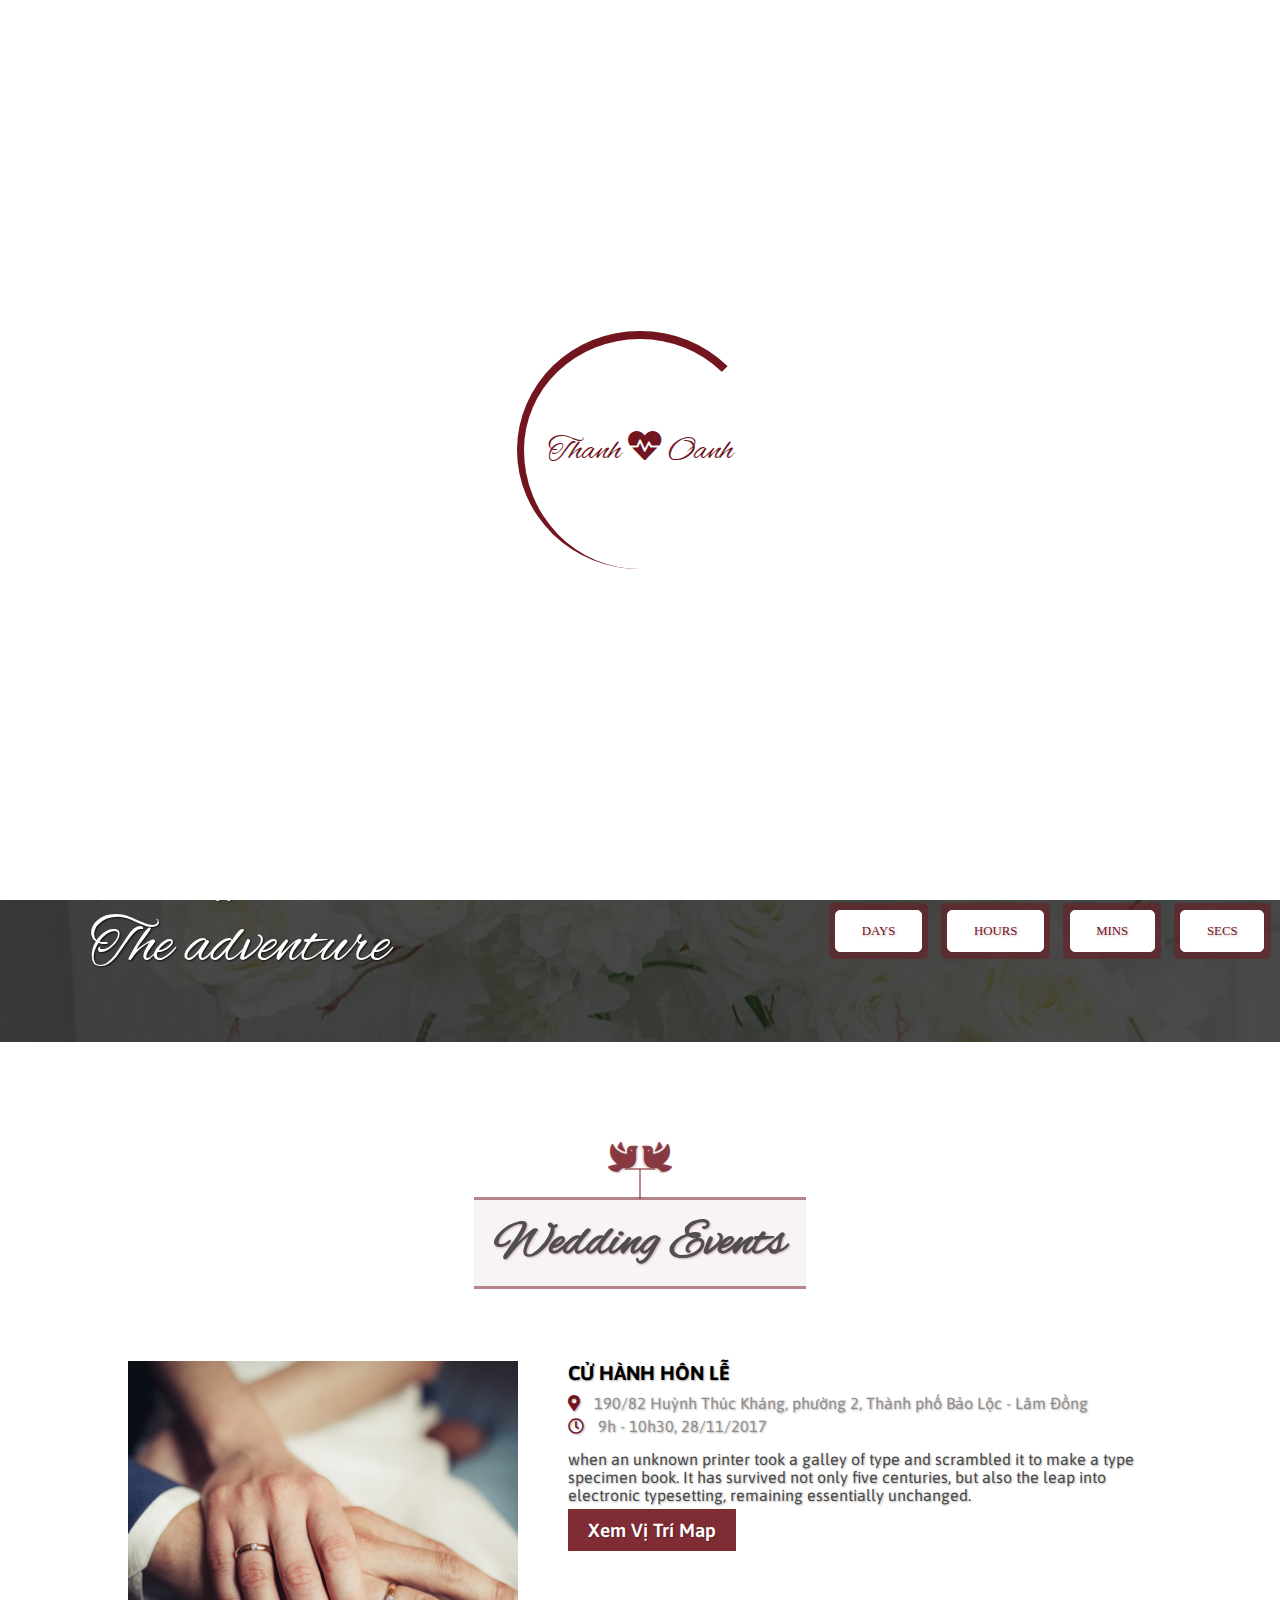
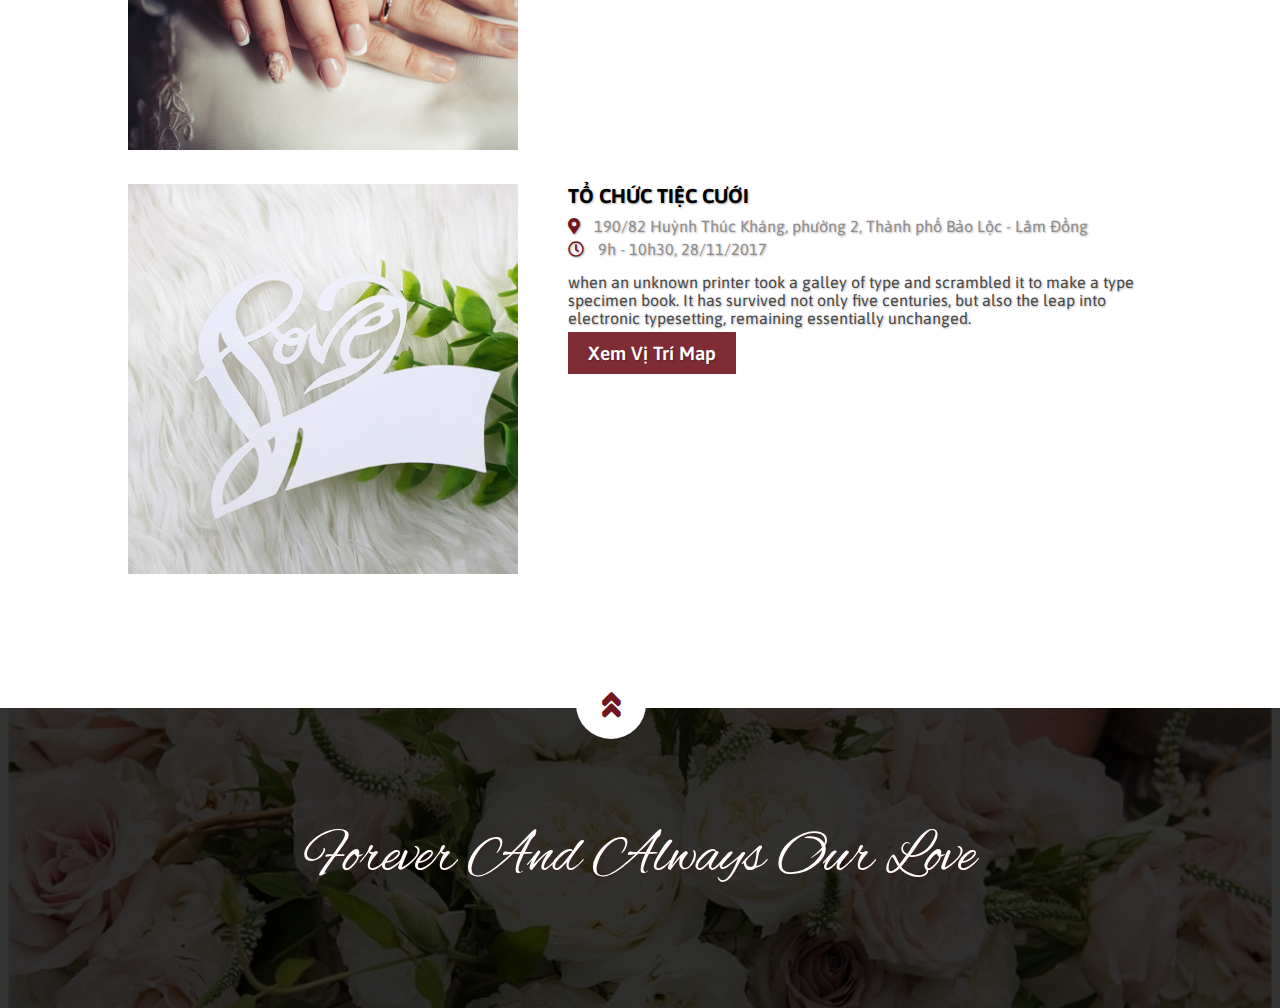
==== index.html @ 9b6fd481 "commit first" ====
<!DOCTYPE html>
<html lang="en">
<head>
    <meta charset="UTF-8">
    <meta name="viewport" content="width=device-width, initial-scale=1.0">
    <title>Thanh-Oanh</title>
    <link rel="stylesheet" href="styles.css">
    
    <link href="https://cdn.jsdelivr.net/npm/bootstrap@5.0.2/dist/css/bootstrap.min.css" rel="stylesheet"         integrity="sha384-EVSTQN3/azprG1Anm3QDgpJLIm9Nao0Yz1ztcQTwFspd3yD65VohhpuuCOmLASjC" crossorigin="anonymous">
    <link rel="preconnect" href="https://fonts.googleapis.com">
    <link rel="preconnect" href="https://fonts.gstatic.com" crossorigin>
    <link href="https://fonts.googleapis.com/css2?family=Alex+Brush&family=Allura&family=Asap&family=Varela+Round&display=swap" rel="stylesheet">
    
    <link rel="stylesheet" href="https://cdnjs.cloudflare.com/ajax/libs/font-awesome/5.15.4/css/all.min.css">
    
    <script src="https://cdn.jsdelivr.net/npm/bootstrap@5.0.2/dist/js/bootstrap.bundle.min.js" integrity="sha384-MrcW6ZMFYlzcLA8Nl+NtUVF0sA7MsXsP1UyJoMp4YLEuNSfAP+JcXn/tWtIaxVXM" crossorigin="anonymous"></script>
    <script src="https://ajax.googleapis.com/ajax/libs/jquery/3.6.3/jquery.min.js"></script>
</head>
<body id="loading-page">
    <div id="modal-load">
      <div class="icon-load rolating">
        
      </div>
      <div style="font-size: 2.6vw;color: rgba(114, 21, 31,1);font-family: 'Alex Brush', cursive;">
        <span>Thanh</span>
        <i class="fas fa-heartbeat"></i>
        <span>Oanh</span>
      </div>
    </div>
    <div>
      <div id="home" class="">
        <div id="image-home">
          <img id="imghome" src="img/image-home.jpg"/>
          <div id="class-image-blur">
          </div>
        </div>
        <div id="container-text-home">
          <div id="text-home">
            <div id="area-text-name">
              <h2>Đạt Thanh & Kim Oanh</h2>
              <h4>
                <span style="animation: fadeinup 1s ease-in-out;animation-delay: 2.05s;animation-fill-mode: forwards;">W</span><span style="animation: fadeinup 1s ease-in-out;animation-delay: 2.1s;animation-fill-mode: forwards;">E</span><span style="animation: fadeinup 1s ease-in-out;animation-delay: 2.15s;animation-fill-mode: forwards;">'</span><span style="animation: fadeinup 1s ease-in-out;animation-delay: 2.2s;animation-fill-mode: forwards;">R</span><span style="animation: fadeinup 1s ease-in-out;animation-delay: 2.25s;animation-fill-mode: forwards;">E</span><span style="animation: fadeinup 1s ease-in-out;animation-delay: 2.3s;animation-fill-mode: forwards;">&nbsp;</span><span style="animation: fadeinup 1s ease-in-out;animation-delay: 2.35s;animation-fill-mode: forwards;">G</span><span style="animation: fadeinup 1s ease-in-out;animation-delay: 2.4s;animation-fill-mode: forwards;">E</span><span style="animation: fadeinup 1s ease-in-out;animation-delay: 2.45s;animation-fill-mode: forwards;">T</span><span style="animation: fadeinup 1s ease-in-out;animation-delay: 2.5s;animation-fill-mode: forwards;">T</span><span style="animation: fadeinup 1s ease-in-out;animation-delay: 2.55s;animation-fill-mode: forwards;">I</span><span style="animation: fadeinup 1s ease-in-out;animation-delay: 2.6s;animation-fill-mode: forwards;">N</span><span style="animation: fadeinup 1s ease-in-out;animation-delay: 2.65s;animation-fill-mode: forwards;">G</span><span style="animation: fadeinup 1s ease-in-out;animation-delay: 2.7s;animation-fill-mode: forwards;">&nbsp;</span><span style="animation: fadeinup 1s ease-in-out;animation-delay: 2.75s;animation-fill-mode: forwards;">M</span><span style="animation: fadeinup 1s ease-in-out;animation-delay: 2.8s;animation-fill-mode: forwards;">A</span><span style="animation: fadeinup 1s ease-in-out;animation-delay: 2.85s;animation-fill-mode: forwards;">R</span><span style="animation: fadeinup 1s ease-in-out;animation-delay: 2.9s;animation-fill-mode: forwards;">R</span><span style="animation: fadeinup 1s ease-in-out;animation-delay: 2.95s;animation-fill-mode: forwards;">I</span><span style="animation: fadeinup 1s ease-in-out;animation-delay: 3s;animation-fill-mode: forwards;">E</span><span style="animation: fadeinup 1s ease-in-out;animation-delay: 3.05s;animation-fill-mode: forwards;">D</span>
              </h4>
            </div>
          </div>
          <div id="text-save-date">
            <div id="cicle-save-the-date">
              
            </div>
            <div id="cicle-save-the-date-1">
              <p class="save-date">
                Save the date
              </p>
              <p class="date">
                November 20th - 21st,  2023
              </p>
            </div>
          </div>
        </div>
        
      </div>
      <div id="container-about-codau-chure">
        <div id="about-chure" class="active">
          <div class="hinh-anh">
            <img src="img/hinh-anh-chu-re.jpg"/>
          </div>
          <div class="thong-tin">
            <div class="chure-codau">
              THE GROOM
            </div>
            <div class="name">
              - Đạt Thanh -
            </div>
            <div class="group-social-btn">
              <button id="fb-chure">
                <i class="fab fa-facebook-f"></i>
              </button>
            </div>
          </div>
        </div>
        <div id="about-codau" class="active">
          <div class="thong-tin">
            <div class="chure-codau">
              THE BRIDE
            </div>
            <div class="name">
              - Kim Oanh -
            </div>
            <div class="group-social-btn">
              <button id="fb-codau">
                <i class="fab fa-facebook-f"></i>
              </button>
            </div>
          </div>
          <div class="hinh-anh">
            <img src="img/hinh-anh-co-dau.jpg"/>
          </div>
        </div>
      </div>
      <div id="carousel-img">
        <div id="carouselExampleFade" class="carousel slide carousel-fade" data-bs-ride="carousel">
          <div class="carousel-inner">
            <div class="carousel-item active">
              <img src="img/slide1.jpg" class="d-block w-100">
            </div>
            <div class="carousel-item">
              <img src="img/slide2.jpg" class="d-block w-100">
            </div>
            <div class="carousel-item">
              <img src="img/slide3.jpg" class="d-block w-100">
            </div>
          </div>
        </div>
        <div id="countdown">
          <div id="content-countdown">
            <div id="waitfor">
              <span>
                We are waiting for.....
              </span>
              <span>
                The adventure
              </span>
            </div>
            <div id="countdown-numberdate">
              <div>
                <div>
                  <div id="number-day">
                    
                  </div>
                  <span>
                    DAYS
                  </span>
                </div>
              </div>
              
              <div>
                <div >
                  <div id="number-hours">

                  </div>
                  <span>
                    HOURS
                  </span>
                </div>
              </div>
              <div>
                <div >
                  <div id="number-mins">

                  </div>
                  <span>
                    MINS
                  </span>
                </div>
              </div>
              <div>
                <div>
                  <div id="number-seconds">
                    
                  </div>
                  <span>
                    SECS
                  </span>
                </div>
              </div>
            </div>
          </div>
        </div>
      </div>
      <div id="thongtin-cuhanh-honle">
        <div class="section-title" >
          <div id="line-icon-dove">
            <div id="icon-dove">
              <i class="fas fa-dove"></i>
              <i class="fas fa-dove" style="transform: scaleX(-1);"></i>
            </div>
          </div>
          <h2>
            Wedding Events
          </h2>
        </div>
        <div id="container-info-wedding">
          <div class="row-info">
            <div class="img-desp">
              <img src="img/Deonhancuoidungcach.jpg"/>
            </div>
            <div class="content-info-wedding">
              <div class="name-info">
                <b>CỬ HÀNH HÔN LỄ</b>
              </div>
              <div class="address-wedding">
                <i class="fas fa-map-marker-alt"></i>
                <span>
                  190/82 Huỳnh Thúc Kháng, phường 2, Thành phố Bảo Lộc - Lâm Đồng
                </span>
              </div>
              <div class="time-wedding">
                <i class="far fa-clock"></i>
                <span>
                  9h - 10h30, 28/11/2017
                </span>
              </div>
              <div class="mota-wedding">
                <span>
                  when an unknown printer took a galley of type and scrambled it to make a type specimen book. It has survived not only five centuries, but also the leap into electronic typesetting, remaining essentially unchanged.
                </span>
              </div>
              <div class="show-map">
                <a target="_blank" rel="noopener noreferrer" href="https://goo.gl/maps/tzUfm75UxUnNztY18"> Xem Vị Trí Map </a>
              </div>
            </div>
          </div>
          <div class="row-info">
            <div class="img-desp">
              <img src="img/3381506e19cc62e2f30420945e0d2913.jpg"/>
            </div>
            <div class="content-info-wedding">
              <div class="name-info">
                <b>TỔ CHỨC TIỆC CƯỚI</b>
              </div>
              <div class="address-wedding">
                <i class="fas fa-map-marker-alt"></i>
                <span>
                  190/82 Huỳnh Thúc Kháng, phường 2, Thành phố Bảo Lộc - Lâm Đồng
                </span>
              </div>
              <div class="time-wedding">
                <i class="far fa-clock"></i>
                <span>
                  9h - 10h30, 28/11/2017
                </span>
              </div>
              <div class="mota-wedding">
                <span>
                  when an unknown printer took a galley of type and scrambled it to make a type specimen book. It has survived not only five centuries, but also the leap into electronic typesetting, remaining essentially unchanged.
                </span>
              </div>
              <div class="show-map">
                <a target="_blank" rel="noopener noreferrer" href="https://goo.gl/maps/tzUfm75UxUnNztY18"> Xem Vị Trí Map </a>
              </div>
            </div>
          </div>
        </div>
      </div>
      <div id="footer">
        <div id="footer-child">
          <div id="img-footer">
            <img src="img/hoahong.jpg"/>
          </div>
          <div id="text-footer">
            <span>
              Forever And Always Our Love
            </span>
          </div>
        </div>
        <div id="icon-arrow">
          <a>
            <i class="fas fa-angle-double-up"></i>
          </a>
        </div>
      </div>
    </div>
    <script src="scripts.js"></script>
  </body>
</html>
---- styles.css ----
body{
    padding:0px;
    margin:0px;
  }
  #loading-page{
    overflow: hidden;
  }
  #modal-load{
    width: 100%;
    height: 100%;
    background-color: white;
    position: fixed;
    z-index: 10;
    top: 0;
    left:0;
    display: flex;
    justify-content: center;
    align-items: center;
    visibility: visible;
  }
  .icon-load{
    width: 18vw;
    height: 18vw;
    border-top: 0.7vw solid rgba(114, 21, 31,1);
    border-bottom: 0vw solid white;
    border-left: 0.6vw solid rgba(114, 21, 31,1);
    border-right: 0.7vw solid white;
    border-radius: 50%;
    position: absolute;
  }
  .rolating{
    -webkit-animation: rolate 1s linear infinite;
    -moz-animation: rolate 1s linear infinite;
    -ms-animation: rolate 1s linear infinite;
    -o-animation: rolate 1s linear infinite;
    animation: rolate 1s linear infinite;
  }
  @-webkit-keyframes {
    from {
      -webkit-transform: rotate(0deg);
      -o-transform: rotate(0deg);
      transform: rotate(0deg);
    }
    to {
      -webkit-transform: rotate(360deg);
      -o-transform: rotate(360deg);
      transform: rotate(360deg);
    }
  }
  @keyframes rolate{
     from {
      -ms-transform: rotate(0deg);
      -moz-transform: rotate(0deg);
      -webkit-transform: rotate(0deg);
      -o-transform: rotate(0deg);
      transform: rotate(0deg);
    }
    to {
      -ms-transform: rotate(360deg);
      -moz-transform: rotate(360deg);
      -webkit-transform: rotate(360deg);
      -o-transform: rotate(360deg);
      transform: rotate(360deg);
    }
  }
  #home{
    width:100%;
    max-height: 500px;
    overflow: hidden;
    position: relative;
  }
  #image-home{
    width: 100%;
    height:100%;
    position: relative;
  }
  #image-home > img{
    width: 100%
  }
  #class-image-blur{
    width: 100%;
    height: 100%;
    z-index: 1;
    background-color: rgba(0, 0, 0, 0.7);
    position: absolute;
    top:0;
    left:0
  }
  #container-text-home{
    height:100%;
    width:100%;
    position: absolute;
    z-index: 2;
    top:0;
    left:0;
  }
  #text-home{
    height:100%;
    width:100%;
    display: flex;
    justify-content: center;
    align-items: center;
  }
  #area-text-name{
    color: white;
    display:flex;
    flex-direction: column;
    align-items:center;
    text-shadow: 1px 1px 2px rgba(0, 0, 0, 0.8);
  }
  #area-text-name > h2{
    font-family: 'Alex Brush', cursive;
    font-weight: 500;
    font-size: 6vw;
    opacity: 0;
    position: relative;
  }
  @keyframes slideUp{
    from{
      top: 90px;
      opacity: 0;
    }
    to{
      top: 0px;
      opacity:1;
    }
  }
  #area-text-name > h4{
    font-weight: 400;
    font-size: 3vw;
    border-top: 1px solid;
    border-bottom: 1px solid;
    padding: 10px 25px;
    margin-top: 10px;
    opacity: 0;
    font-family: 'Asap', sans-serif;
    
  }
  #area-text-name > h4> span{opacity:0}
  @keyframes fadeinup{
    from{
      opacity: 0;
    }
    to{
      opacity:1;
    }
  }
  #text-save-date{
    position: relative;
    left: 0;
    bottom: -100px;
    opacity: 0;
    color:white;
    width:100%;
    display: flex;
    justify-content: center;
    margin-top: -15%;
  }
  @keyframes slupUpCicle{
    from{
      bottom: -100px;
      opacity: 0
    }
    to{
      bottom: 0px;
      opacity: 1
    }
  }

  #cicle-save-the-date{
    border: 0px solid;
    border-radius: 100%;
    animation: zoomCicle ease-in-out .5s infinite alternate-reverse ;
    background-color: rgba(114, 21, 31,.4);
    display: flex;
    justify-content: center;
    align-items: center;
    position: absolute;
    
  }

  @keyframes zoomCicle{
    from{
      width: 50vw;
      height:50vw;
      top: -2vw;
    }
    to{
      width: 48vw;
      height:48vw;
      top: 0vw;
    }
  }
  #cicle-save-the-date-1{
    border: 0px solid;
    width: 46vw;
    height: 46vw;
    border-radius: 100%;
    background-color: rgba(114, 21, 31, .6);
    display: flex;
    flex-direction: column;
    align-items: center;
    text-shadow: 1px 1px 2px rgba(0, 0, 0, 0.8);
    position: absolute;
    
  }
  .save-date{
    font-weight: 500;
    font-size: 4vw;
    font-family: 'Alex Brush', cursive;
    word-spacing: 2px;
    margin:5% 0px 0px 0px;
  }
  .date{
    margin: 0px 0px 2% 0px;
    font-family: 'Asap', sans-serif;
    font-size: 2vw;
  }
  
  
  @media(max-width:1024px){
    #about-chure{
      max-width: 80%;
      display: flex;
      flex-direction: column;
      justify-content: center;
      background-color: rgba(114, 21, 31, .05);
      text-align: center;
      align-items: center;
    }
    #container-about-codau-chure{
      width: 100%;
      margin: 40px 0px;
      display: flex;
      justify-content: center;
      align-items: center;
      flex-direction: column;
    }

    #about-codau{
      max-width: 80%;
      display: flex;
      flex-direction: column;
      justify-content: center;
      background-color: rgba(114, 21, 31, .05);
      text-align: center;
      align-items: center;
      margin-top: 20px
    }
    .hinh-anh{
      width: 100%;
      overflow: hidden;
    }
    .hinh-anh > img{
      width: 100%;
      position: relative;
      left: -50px;
      opacity: 0;
    }
    @keyframes slideUpImgCoDauChuRe{
      from{
        left: -50px;
        opacity: 0
      }
      to{
        left: 0px;
        opacity: 1
      }
    } 
    .thong-tin{
      padding: 50px
    }
    .chure-codau{
      font-weight: 600;
      font-size: 15px;
      font-family: 'Varela Round', sans-serif;
      word-spacing: 2px;
    }
    .name{
      font-weight: 500;
      font-size: 25px;
      font-family: 'Alex Brush', cursive;
    }
    .group-social-btn >button{
      width: 30px;
      height: 30px;
      border-radius: 100%;
      border: 0px;
      background-color:rgba(114, 21, 31, .9);
      color: white;
      font-size: 10px;
    }
    .group-social-btn >button:hover{
      background-color:rgba(114, 21, 31, 1);
    }

    
    #carousel-img{
      max-height: 150px;
      overflow: hidden;
      position:relative;
    }
    .carousel-item{
      transition: transform .6s ease-in-out;
    }
    #countdown{
      height: 100%;
      width: 100%;
      background-color: rgba(0, 0, 0, 0.7);
      position: absolute;
      z-index: 5;
      top: 0;
      left: 0;
    }
    #waitfor{
      width: 100%;
      color: white;
      display: flex;
      flex-direction: column;
      font-family: 'Alex Brush', cursive;
      text-shadow: 1px 1px 2px rgba(0, 0, 0, 0.8);
    }
    #waitfor span:first-child {
      font-size: 3vw
    }
    #waitfor span:nth-child(2){
      font-size: 7vw
    }
    #countdown-numberdate{
      width: 100%;
      color: rgba(114, 21, 31, 1);
      display: flex;
      justify-content: center;
      align-items: center;
      text-shadow: 1px 1px 2px rgba(114, 21, 31, .3);
    }
    #countdown-numberdate > div > div{
      border: 1px solid white;
      font-size: 5vw;
      border-radius: 5px;
      padding: 1vw 2vw;
      display: flex;
      flex-direction: column;
      justify-content: center;
      align-items: center;
      background-color: white;
    }
    #countdown-numberdate > div {
      border: 0px solid red;
      border-radius: 5px;
      background-color: rgba(114, 21, 31, .5);
      margin: .5vw;
      padding: .5vw
    }
    #countdown-numberdate > div >div > span{
      font-size: 1.5vw
    }
    #content-countdown{
      padding: 5vw 7vw;
      height: 100%;
      width: 100%;
      display: flex;
      align-items: center
    }

    #thongtin-cuhanh-honle{
      width: 100%;
      margin: 100px 0px;
      display: flex;
      flex-direction: column;
      align-items:center;
      justify-content:center;
    }
    #icon-dove i{
      font-size: 20px;
      color:rgba(114, 21, 31, .8);
    }
    .section-title{
      position: relative;
      display: flex;
      flex-direction: column;
      justify-content: center;
      align-items: center;
      text-shadow: 1px 1px 2px rgba(114, 21, 31, .3);
    }
    .section-title h2{
      padding: 12px 20px;
      border-top: 3px solid rgba(114, 21, 31, .5);
      border-bottom: 3px solid rgba(114, 21, 31, .5);
      font-family: 'Alex Brush', cursive;
      font-weight: 600;
      font-size: 30px;
      margin-top: 25px;
      background-color: rgba(114, 21, 31, .05);
      color: #504e4e;
    }
    #line-icon-dove:before{
      content: '';
      width: 25px;
      height: 2px;
      background-color: rgba(114, 21, 31, .5);
      position: absolute;
      top: 18px;
      left: 95px;
    }
    #line-icon-dove:after{
      content: '';
      width: 2px;
      height: 30px;
      background-color: rgba(114, 21, 31, .5);
      position: absolute;
      top: 19px;
      left: 107px;
    }

    #container-info-wedding{
      width: 80%
    }
    .row-info{
      margin: 60px 0px;
      width: 100%;
      display: flex;
      flex-direction: column
    }
    .img-desp{
      width: 50%
    }
    .img-desp img{
      width: 100%
    }
    .content-info-wedding{
      margin-top: 30px;
      width: 100%;
      font-family: 'Asap', sans-serif;
      text-shadow: 1px 1px 2px rgba(0, 0, 0, 0.3);
    }
    .name-info{
      font-size: 17px;
      font-weight: 500;
      margin: 0px 0px 10px 0px;

    }
    .address-wedding{
      margin-bottom: 5px;
      color: #8f8d8d;
      font-size: 13px;
    }
    .address-wedding i{
      color: rgba(114, 21, 31, 1);
      margin: 0px 10px 0px 0px;
    }
    .time-wedding{
      color: #8f8d8d;
      font-size: 13px;
    }
    .time-wedding i{
      color: rgba(114, 21, 31, 1);
      margin: 0px 10px 0px 0px;
    }
    .mota-wedding{
      margin: 15px 0px;
      font-size: 13px;
    }
    .show-map a{
      text-decoration: none;
      background-color: rgba(114, 21, 31, .9);
      color: white;
      font-weight: 600;
      font-size: 14px;
      border: 0px solid;
      padding: 10px 20px;
    }
    .show-map a:hover{
      background-color: rgba(114, 21, 31, 1);
      font-weight: 600;
    }
    .mota-wedding{
      color:#484848;
    }
    #footer{
      width: 100%;
      position: relative
    }
    #footer-child{
      width:100%;
      height: 50vw;
      overflow: hidden;
      position: relative;
      display: flex;
      justify-content: center;
      align-items: center;
    }
    #img-footer{
      width: 100%;
      position: absolute
    }
    #img-footer img{
      width: 100%
    }
    #text-footer{
      width: 100%;
      height: 50vw;
      background-color: rgba(0, 0, 0,.8);
      position: absolute;
      display: flex;
      flex-direction: column;
      justify-content: center;
      align-items:center;
      text-shadow: 1px 1px 2px rgba(114, 21, 31, .3);
    }
    #text-footer span{
      color: white;
      font-family: 'Alex Brush', cursive;
      font-size: 7vw;
    }
    #icon-arrow{
      display: flex;
      justify-content: center;
      position: absolute;
      top: -13%;
      left: 45%;
    }
    #icon-arrow a{
      font-size: 6vw;
      color: rgba(114, 21, 31, 1);
      width: 13vw;
      height: 13vw;
      background-color: white;
      border-radius: 100px;
      border: 0px;
      display: flex;
      justify-content: center;
      text-decoration: none;
    }
    #icon-arrow a i{
      display: flex;
      align-items: center;
    }
    #icon-arrow a i:before{
      content:'\f102';
      position: absolute;
      margin-top: 5px;
      animation: giamOpacity ease-in-out .5s infinite alternate-reverse;
    }
    #icon-arrow a i:after{
      content:'\f102';
      animation: tangOpacity ease-in-out .5s infinite alternate-reverse;
    }
    @keyframes giamOpacity{
      from{
        opacity: 0;
      }
      to{
        opacity: 1;
      }
    }
    @keyframes tangOpacity{
      from{
        opacity: 1;
      }
      to{
        opacity: 0;
      }
    }

  }
  @media(min-width:1025px){
    #area-text-name{
      color: white;
      display:flex;
      flex-direction: column;
      align-items:center;
      text-shadow: 1px 1px 2px rgba(0, 0, 0, 0.8);
      margin-top: -13vw;
    }
      #container-about-codau-chure{
      width: 100%;
      margin: 120px 0px;
      display: flex;
      justify-content: center;
      align-items: center;
      flex-direction: column;
    }
    #about-chure{
      width: 850px;
      display: flex;
      justify-content: center;
      background-color: rgba(114, 21, 31, .05);
    }
    #about-codau{
      width: 850px;
      display: flex;
      justify-content: center;
      background-color: rgba(114, 21, 31, .05);
    }
    #about-codau > .thong-tin{
      text-align: right;
    }
    .hinh-anh{
      width: 425px;
      overflow: hidden;
    }
    .hinh-anh > img{
      width: 100%;
      position: relative;
      left: -50px;
      opacity: 0;
    }
    @keyframes slideUpImgCoDauChuRe{
      from{
        left: -50px;
        opacity: 0
      }
      to{
        left: 0px;
        opacity: 1
      }
    } 
    .thong-tin{
      width:425px;
      padding: 50px
    }
    .chure-codau{
      font-weight: 500;
      font-size: 30px;
      font-family: 'Varela Round', sans-serif;
      word-spacing: 2px;
    }
    .name{
      font-weight: 500;
      font-size: 35px;
      font-family: 'Alex Brush', cursive;
    }
    .group-social-btn >button{
      width: 35px;
      height: 35px;
      border-radius: 100%;
      border: 0px;
      background-color:rgba(114, 21, 31, .9);
      color: white;
    }
    .group-social-btn >button:hover{
      background-color:rgba(114, 21, 31, 1);

    }

    #carousel-img{
      max-height: 350px;
      overflow: hidden;
      position:relative;
      transition: opacity .3s ease-in-out;
    }
    .carousel-item{
      transition: transform .6s ease-in-out;
    }
    #countdown{
      height: 100%;
      width: 100%;
      background-color: rgba(0, 0, 0, 0.7);
      position: absolute;
      z-index: 5;
      top: 0;
      left: 0;
    }
    #waitfor{
      width: 100%;
      color: white;
      display: flex;
      flex-direction: column;
      font-family: 'Alex Brush', cursive;
      text-shadow: 1px 1px 2px rgba(0, 0, 0, 0.8);
    }
    #waitfor span:first-child {
      font-size: 2vw
    }
    #waitfor span:nth-child(2){
      font-size: 5vw
    }
    #countdown-numberdate{
      width: 100%;
      color: rgba(114, 21, 31, 1);
      display: flex;
      justify-content: center;
      align-items: center;
      text-shadow: 1px 1px 2px rgba(114, 21, 31, .3);
    }
    #countdown-numberdate > div > div{
      border: 1px solid white;
      font-size: 3vw;
      border-radius: 5px;
      padding: 1vw 2vw;
      display: flex;
      flex-direction: column;
      justify-content: center;
      align-items: center;
      background-color: white;
    }
    #countdown-numberdate > div {
      border: 0px solid red;
      border-radius: 5px;
      background-color: rgba(114, 21, 31, .5);
      margin: .5vw;
      padding: .5vw
    }
    #countdown-numberdate > div >div > span{
      font-size: 1vw
    }
    #content-countdown{
      padding: 5vw 7vw;
      height: 100%;
      width: 100%;
      display: flex;
      align-items: center
    }

    #thongtin-cuhanh-honle{
      width: 100%;
      margin: 100px 0px;
      display: flex;
      flex-direction: column;
      align-items:center;
      justify-content:center;
    }
    #icon-dove i{
      font-size: 30px;
      color:rgba(114, 21, 31, .8);
    }
    .section-title{
      position: relative;
      display: flex;
      flex-direction: column;
      justify-content: center;
      align-items: center;
      text-shadow: 1px 1px 2px rgba(114, 21, 31, .3);
    }
    .section-title h2{
      padding: 12px 20px;
      border-top: 3px solid rgba(114, 21, 31, .5);
      border-bottom: 3px solid rgba(114, 21, 31, .5);
      font-family: 'Alex Brush', cursive;
      font-weight: 600;
      font-size: 50px;
      margin-top: 25px;
      background-color: rgba(114, 21, 31, .05);
      color: #504e4e;
    }
    #line-icon-dove:before{
      content: '';
      width: 30px;
      height: 2px;
      background-color: rgba(114, 21, 31, .5);
      position: absolute;
      top: 26px;
      left: 151px;
    }
    #line-icon-dove:after{
      content: '';
      width: 2px;
      height: 30px;
      background-color: rgba(114, 21, 31, .5);
      position: absolute;
      top: 27px;
      left: 165px;
    }

    #container-info-wedding{
      width: 80%
    }
    .row-info{
      margin: 30px 0px;
      width: 100%;
      display: flex;
    }
    .img-desp{
      width: 40%
    }
    .img-desp img{
      width: 100%
    }
    .content-info-wedding{
      width: 60%;
      padding-left: 50px;
      font-family: 'Asap', sans-serif;
      text-shadow: 1px 1px 2px rgba(0, 0, 0, 0.3);
    }
    .name-info{
      font-size: 20px;
      font-weight: 500;
      margin: 0px 0px 10px 0px;

    }
    .address-wedding{
      margin-bottom: 5px;
      color: #8f8d8d;
    }
    .address-wedding i{
      color: rgba(114, 21, 31, 1);
      margin: 0px 10px 0px 0px;
    }
    .time-wedding{
      color: #8f8d8d;
    }
    .time-wedding i{
      color: rgba(114, 21, 31, 1);
      margin: 0px 10px 0px 0px;
    }
    .mota-wedding{
      margin: 15px 0px;
    }
    .show-map a{
      text-decoration: none;
      background-color: rgba(114, 21, 31, .9);
      color: white;
      font-weight: 600;
      font-size: 19px;
      border: 0px solid;
      padding: 10px 20px;
    }
    .show-map a:hover{
      background-color: rgba(114, 21, 31, 1);
      font-weight: 600;
    }
    .mota-wedding{
      color:#484848;
    }
    #footer{
      width: 100%;
      position: relative
    }
    #footer-child{
      width:100%;
      height: 300px;
      display: flex;
      justify-content: center;
      align-items: center;
      overflow: hidden;
      position: relative;
    }
    #img-footer{
      width: 100%;
      position: absolute
    }
    #img-footer img{
      width: 100%
    }
    #text-footer{
      width: 100%;
      height: 300px;
      background-color: rgba(0, 0, 0,.8);
      position: absolute;
      display: flex;
      flex-direction: column;
      justify-content: center;
      align-items:center;
      text-shadow: 1px 1px 2px rgba(114, 21, 31, .3);
    }
    #text-footer span{
      color: white;
      font-family: 'Alex Brush', cursive;
      font-size: 60px;
    }
    #icon-arrow{
      display: flex;
      justify-content: center;
      position: absolute;
      top: -13%;
      left: 45%;
    }
    #icon-arrow a{
      font-size: 30px;
      color: rgba(114, 21, 31, 1);
      width: 70px;
      height: 70px;
      background-color: white;
      border-radius: 100px;
      border: 0px;
      display: flex;
      justify-content: center;
      text-decoration: none;
    }
    #icon-arrow a i{
      display: flex;
      align-items: center;
    }
    #icon-arrow a i:before{
      content:'\f102';
      position: absolute;
      margin-top: 5px;
      animation: giamOpacity ease-in-out .5s infinite alternate-reverse;
    }
    #icon-arrow a i:after{
      content:'\f102';
      animation: tangOpacity ease-in-out .5s infinite alternate-reverse;
    }
    @keyframes giamOpacity{
      from{
        opacity: 0;
      }
      to{
        opacity: 1;
      }
    }
    @keyframes tangOpacity{
      from{
        opacity: 1;
      }
      to{
        opacity: 0;
      }
    }
  }
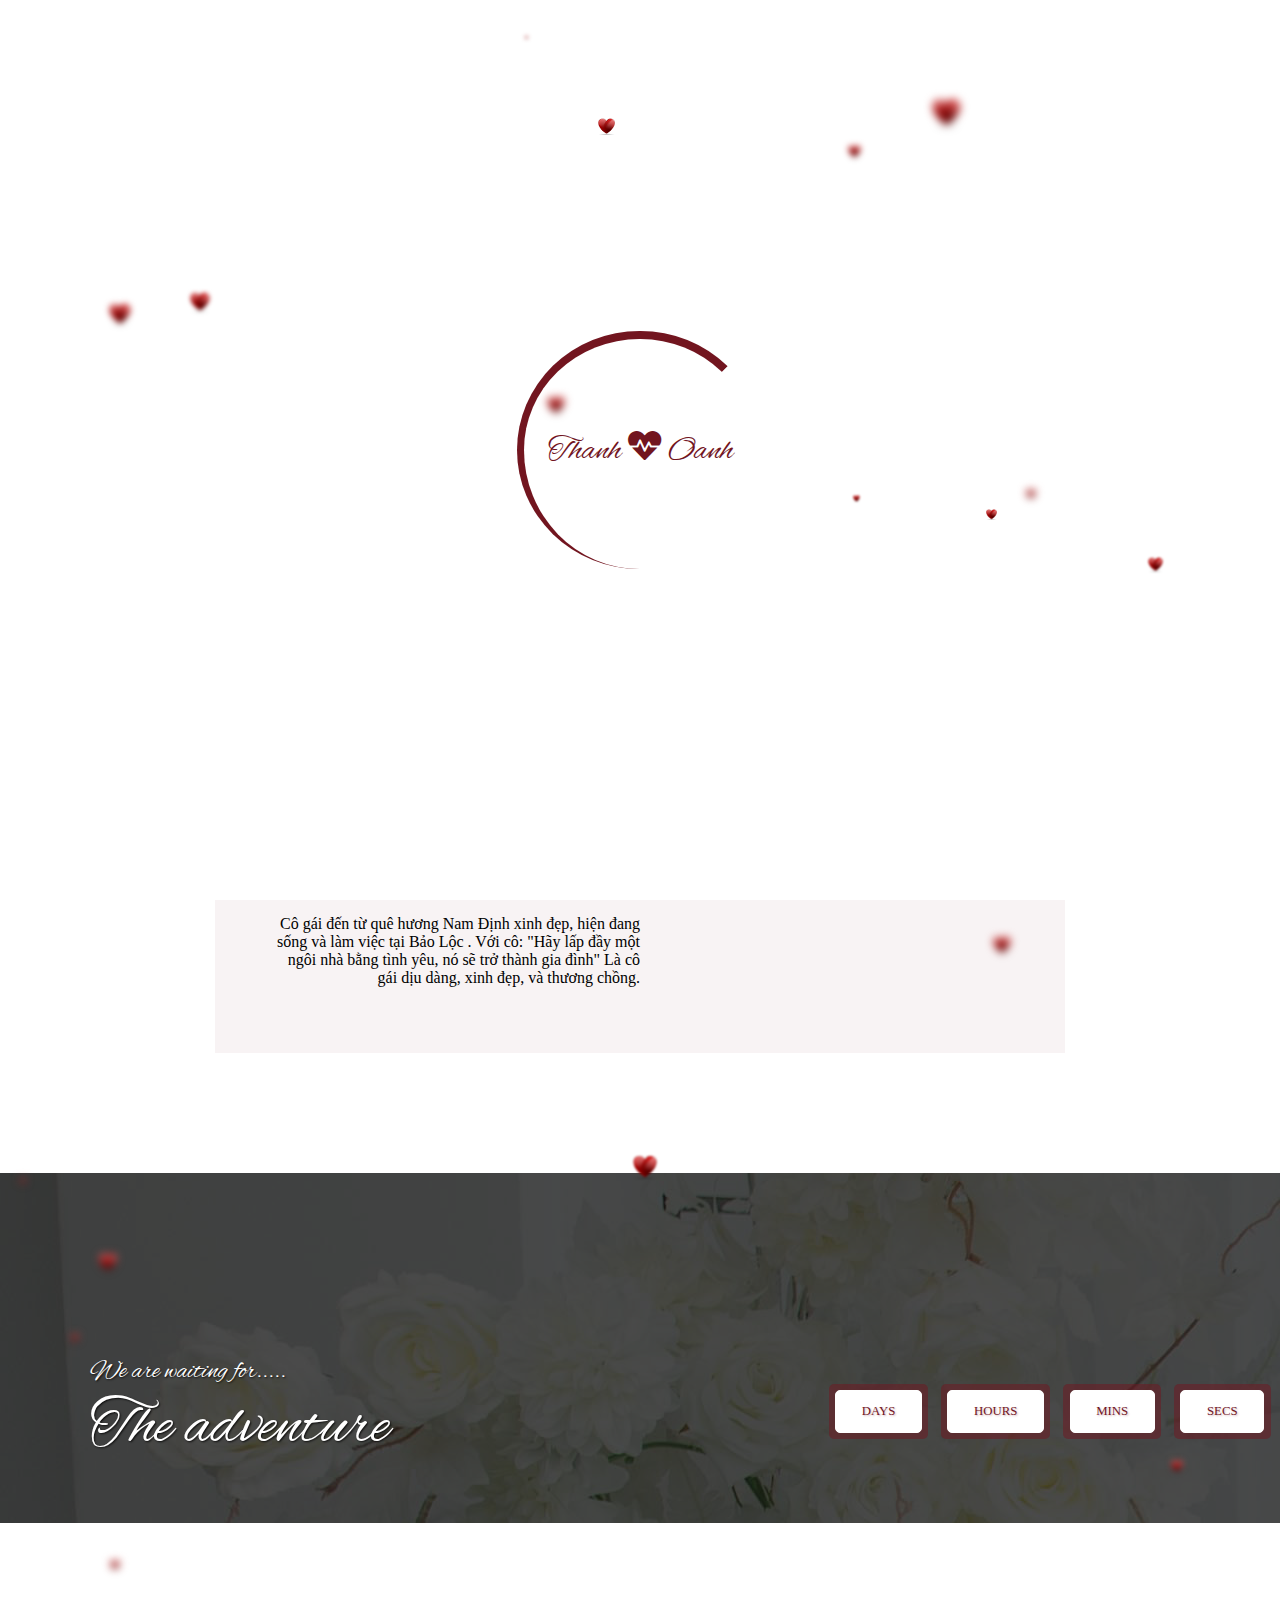
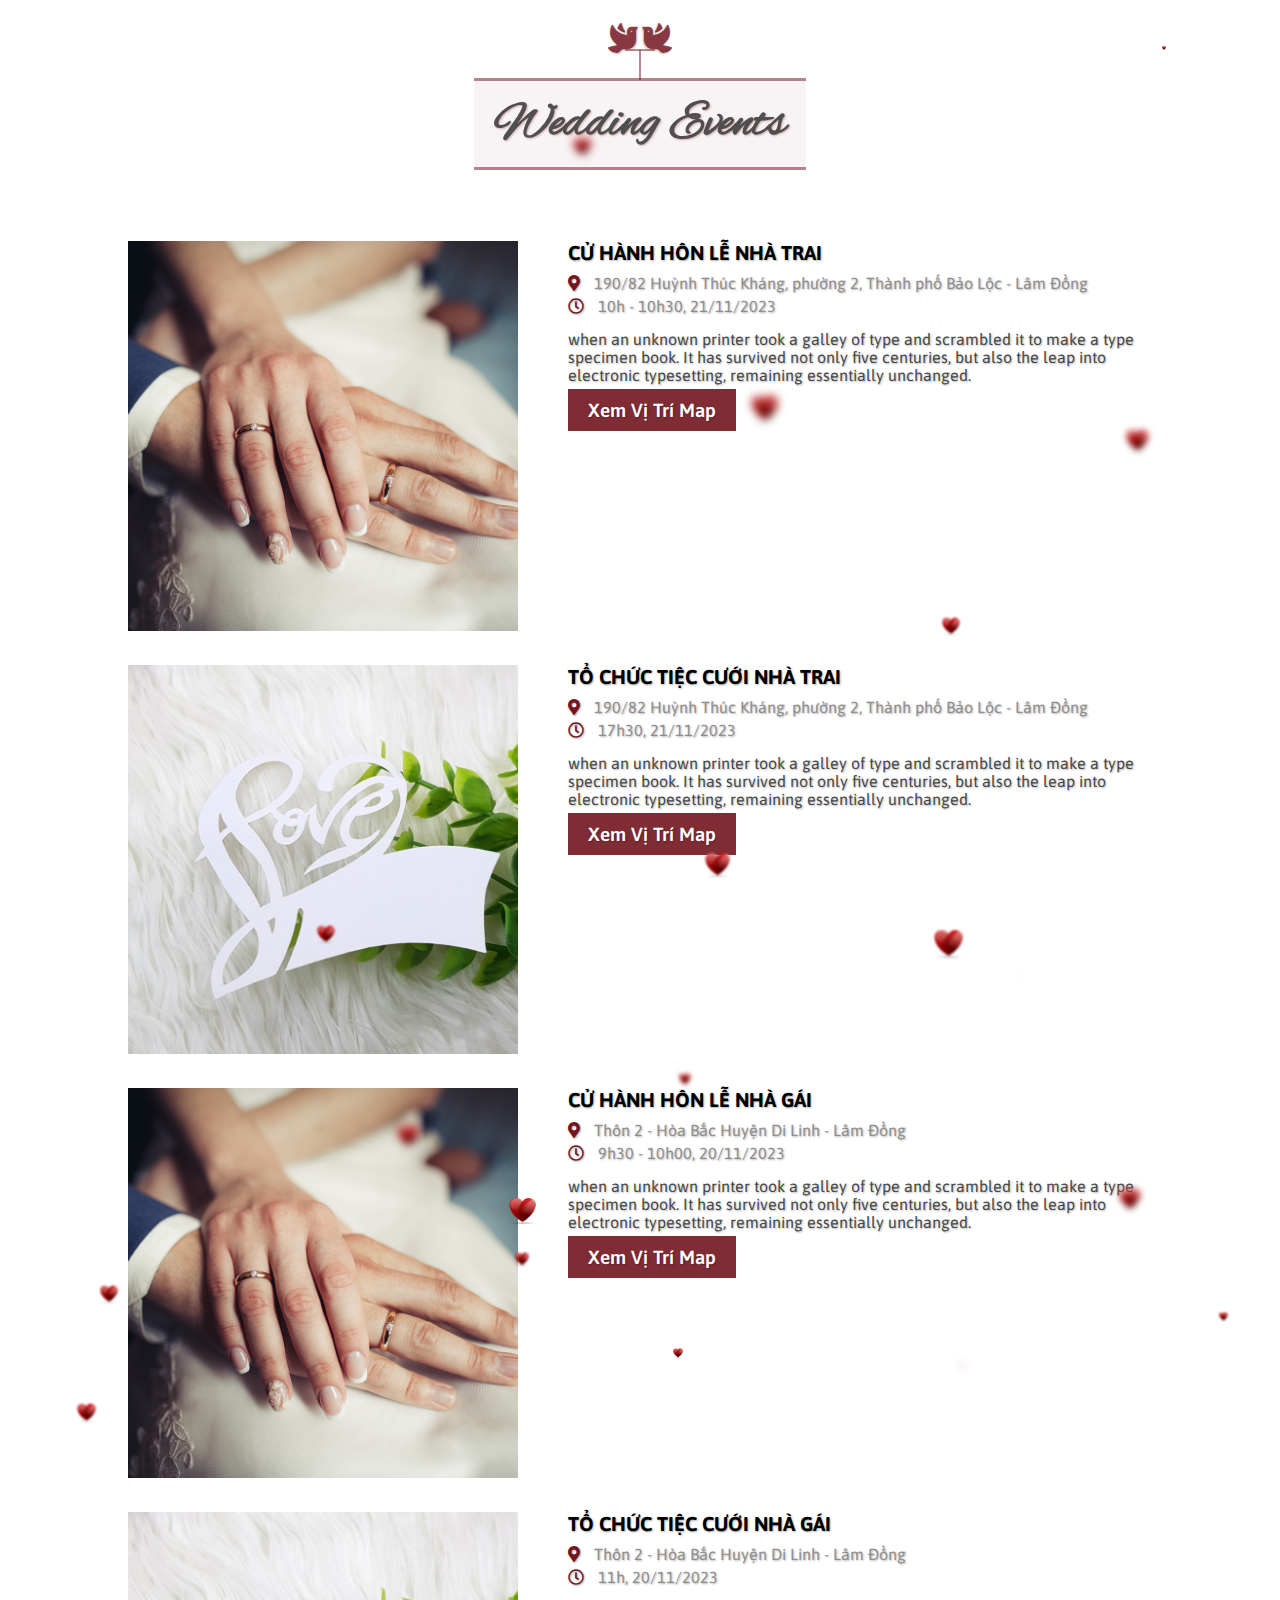
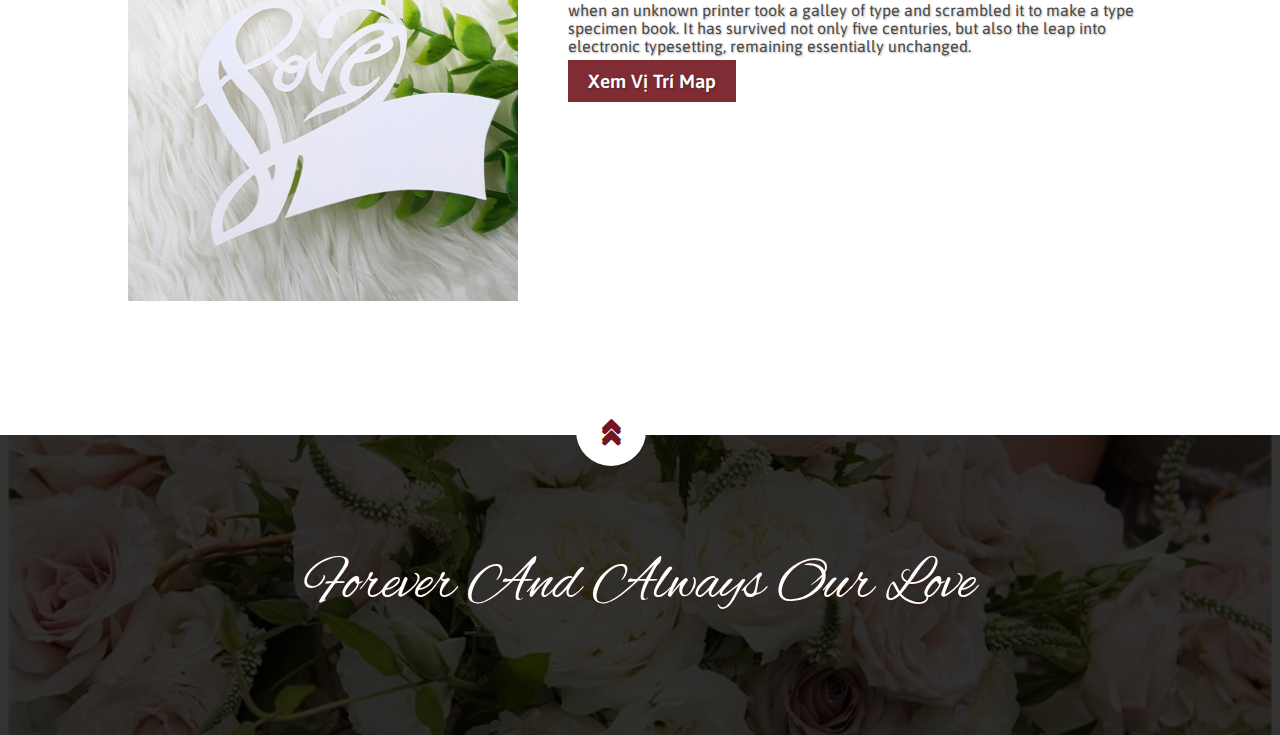
==== commit 7176dc71: "tim bay bay" ====
--- a/index.html
+++ b/index.html
@@ -1,5 +1,5 @@
 <!DOCTYPE html>
-<html lang="en">
+<html lang="en" >
 <head>
     <meta charset="UTF-8">
     <meta name="viewport" content="width=device-width, initial-scale=1.0">
@@ -16,7 +16,35 @@
     <script src="https://cdn.jsdelivr.net/npm/bootstrap@5.0.2/dist/js/bootstrap.bundle.min.js" integrity="sha384-MrcW6ZMFYlzcLA8Nl+NtUVF0sA7MsXsP1UyJoMp4YLEuNSfAP+JcXn/tWtIaxVXM" crossorigin="anonymous"></script>
     <script src="https://ajax.googleapis.com/ajax/libs/jquery/3.6.3/jquery.min.js"></script>
 </head>
-<body id="loading-page">
+<body id="loading-page" class="overflow-hide">
+    <div id="containerHeart" >
+    </div>
+    <div id="modal-thu-ngo" style="display: flex; justify-content: center;align-items: center;width: 100%;height: 100%;position: absolute;  ">
+      <div class="container-thungo">
+        <div class="section-title" style="margin-bottom: 30px;" >
+          <div id="line-icon-dove" class="thu-ngo">
+            <div id="icon-dove" >
+              <i class="fas fa-dove"></i>
+              <i class="fas fa-dove" style="transform: scaleX(-1);"></i>
+            </div>
+          </div>
+          <h2>
+            Thư Ngỏ
+          </h2>
+        </div>
+        <div>
+          <p>Thật vui vì được gặp và đón tiếp quý khách trong một dịp đặc biệt như đám cưới của chúng tôi. Chúng tôi muốn gửi đến quý khách những lời cảm ơn sâu sắc nhất và để quý khách biết chúng tôi rất hạnh phúc khi thấy quý khách ở đó. Cảm ơn quý khách rất nhiều vì sự hiện diện cùng những lời chúc tốt đẹp mà quý khách đã dành cho chúng tôi!</p>
+        </div>
+        <div style="font-size: 30px;font-family: 'Alex Brush'; margin-bottom: 20px;">Nhấn vào đây để xem tiếp nhé!!!</div>
+        <button id="start-btn">
+          <p style="height: 100px;width: 100px;margin: 0px;display: flex;justify-content: center;align-items: center; border-radius: 100px;">Bắt Đầu</p>
+        </button>
+      </div>
+      <div class="backgroud-thungo">
+        
+      </div>
+    </div>
+    
     <div id="modal-load">
       <div class="icon-load rolating">
         
@@ -60,6 +88,17 @@
         
       </div>
       <div id="container-about-codau-chure">
+        <div class="section-title" style="margin-bottom: 30px;" >
+          <div id="line-icon-dove" class="about-us">
+            <div id="icon-dove" >
+              <i class="fas fa-dove"></i>
+              <i class="fas fa-dove" style="transform: scaleX(-1);"></i>
+            </div>
+          </div>
+          <h2>
+            About Us
+          </h2>
+        </div>
         <div id="about-chure" class="active">
           <div class="hinh-anh">
             <img src="img/hinh-anh-chu-re.jpg"/>
@@ -76,6 +115,9 @@
                 <i class="fab fa-facebook-f"></i>
               </button>
             </div>
+            <div class="noidunggioithieu" style="margin-top: 10px;">
+              <p>Chàng trai sinh ra và lớn lên tại mảnh đất Bảo Lộc thân yêu. Sau khi tốt nghiệp chuyên ngành công nghệ thông tin, hiện tại anh đang làm việc tại Bảo Lộc. Là một người hiền lành, luôn coi trọng tình cảm và yêu thương gia đình. Với anh: “Gia đình là điểm tựa vững chắc nhất và là bến đỗ bình yên không đâu sánh bằng đối với mỗi con người. Đó luôn là nơi tràn ngập tình yêu thương để ta trở về.”</p>
+            </div>
           </div>
         </div>
         <div id="about-codau" class="active">
@@ -90,6 +132,9 @@
               <button id="fb-codau">
                 <i class="fab fa-facebook-f"></i>
               </button>
+            </div>
+            <div class="noidunggioithieu" style="margin-top: 10px;">
+              <p>Cô gái đến từ quê hương Nam Định xinh đẹp, hiện đang sống và làm việc tại Bảo Lộc . Với cô: "Hãy lấp đầy một ngôi nhà bằng tình yêu, nó sẽ trở thành gia đình" Là cô gái dịu dàng, xinh đẹp, và thương chồng.</p>
             </div>
           </div>
           <div class="hinh-anh">
@@ -156,7 +201,7 @@
               <div>
                 <div>
                   <div id="number-seconds">
-                    
+
                   </div>
                   <span>
                     SECS
@@ -186,7 +231,7 @@
             </div>
             <div class="content-info-wedding">
               <div class="name-info">
-                <b>CỬ HÀNH HÔN LỄ</b>
+                <b>CỬ HÀNH HÔN LỄ NHÀ TRAI</b>
               </div>
               <div class="address-wedding">
                 <i class="fas fa-map-marker-alt"></i>
@@ -197,7 +242,7 @@
               <div class="time-wedding">
                 <i class="far fa-clock"></i>
                 <span>
-                  9h - 10h30, 28/11/2017
+                  10h - 10h30, 21/11/2023
                 </span>
               </div>
               <div class="mota-wedding">
@@ -216,7 +261,7 @@
             </div>
             <div class="content-info-wedding">
               <div class="name-info">
-                <b>TỔ CHỨC TIỆC CƯỚI</b>
+                <b>TỔ CHỨC TIỆC CƯỚI NHÀ TRAI</b>
               </div>
               <div class="address-wedding">
                 <i class="fas fa-map-marker-alt"></i>
@@ -227,7 +272,7 @@
               <div class="time-wedding">
                 <i class="far fa-clock"></i>
                 <span>
-                  9h - 10h30, 28/11/2017
+                  17h30, 21/11/2023
                 </span>
               </div>
               <div class="mota-wedding">
@@ -237,6 +282,66 @@
               </div>
               <div class="show-map">
                 <a target="_blank" rel="noopener noreferrer" href="https://goo.gl/maps/tzUfm75UxUnNztY18"> Xem Vị Trí Map </a>
+              </div>
+            </div>
+          </div>
+          <div class="row-info">
+            <div class="img-desp">
+              <img src="img/Deonhancuoidungcach.jpg"/>
+            </div>
+            <div class="content-info-wedding">
+              <div class="name-info">
+                <b>CỬ HÀNH HÔN LỄ NHÀ GÁI</b>
+              </div>
+              <div class="address-wedding">
+                <i class="fas fa-map-marker-alt"></i>
+                <span>
+                  Thôn 2 - Hòa Bắc Huyện Di Linh - Lâm Đồng
+                </span>
+              </div>
+              <div class="time-wedding">
+                <i class="far fa-clock"></i>
+                <span>
+                  9h30 - 10h00, 20/11/2023
+                </span>
+              </div>
+              <div class="mota-wedding">
+                <span>
+                  when an unknown printer took a galley of type and scrambled it to make a type specimen book. It has survived not only five centuries, but also the leap into electronic typesetting, remaining essentially unchanged.
+                </span>
+              </div>
+              <div class="show-map">
+                <a target="_blank" rel="noopener noreferrer" href="https://maps.app.goo.gl/3DELiiK6vChmKub57"> Xem Vị Trí Map </a>
+              </div>
+            </div>
+          </div>
+          <div class="row-info">
+            <div class="img-desp">
+              <img src="img/3381506e19cc62e2f30420945e0d2913.jpg"/>
+            </div>
+            <div class="content-info-wedding">
+              <div class="name-info">
+                <b>TỔ CHỨC TIỆC CƯỚI NHÀ GÁI</b>
+              </div>
+              <div class="address-wedding">
+                <i class="fas fa-map-marker-alt"></i>
+                <span>
+                  Thôn 2 - Hòa Bắc Huyện Di Linh - Lâm Đồng
+                </span>
+              </div>
+              <div class="time-wedding">
+                <i class="far fa-clock"></i>
+                <span>
+                  11h, 20/11/2023
+                </span>
+              </div>
+              <div class="mota-wedding">
+                <span>
+                  when an unknown printer took a galley of type and scrambled it to make a type specimen book. It has survived not only five centuries, but also the leap into electronic typesetting, remaining essentially unchanged.
+                </span>
+              </div>
+              <div class="show-map">
+                <a target="_blank" rel="noopener noreferrer" href="https://maps.app.goo.gl/3DELiiK6vChmKub57"> Xem Vị Trí Map </a>
               </div>
             </div>
           </div>
@@ -260,6 +365,11 @@
         </div>
       </div>
     </div>
+    <div id="playmusic">
+      <audio controls   autoplay="true" hidden  id="music">
+        <source src="./audio/emdongy-yesido.mp3" type="audio/mpeg">
+      </audio>
+    </div>
     <script src="scripts.js"></script>
   </body>
 </html>--- a/styles.css
+++ b/styles.css
@@ -1,6 +1,45 @@
 body{
     padding:0px;
     margin:0px;
+  }
+  
+  .heart{
+    position: absolute;
+    top: 0;
+    left: 0;
+    width: 30px;
+    height: 30px;
+    background-image: url(./img/love_heart.png);
+    background-size: cover;
+    z-index: 99999;
+    animation: animationHeart 4s ease-in-out infinite;
+  }
+  @keyframes animationHeart{
+    0%{
+      transform: translate(0, 0);
+      opacity: 0%;
+    }
+    50%{
+      opacity: 100%;
+    }
+    90%{
+      opacity: 100%;
+    }
+    100%{
+      transform: translate(0, 100vh);
+      opacity: 0%;
+    }
+  }
+  #start-btn{
+    border-radius: 100px;
+    border: none;
+    background-color: rgb(134, 5, 18);
+    color: white;
+    font-size: 23px;
+    font-family: 'Alex Brush', cursive;
+  }
+  .overflow-hide{
+    overflow: hidden;
   }
   #loading-page{
     overflow: hidden;
@@ -63,6 +102,36 @@
       transform: rotate(360deg);
     }
   }
+
+  .backgroud-thungo{
+    height: 100%;
+    width: 100%;
+    background-color: rgba(0, 0, 0, 0.7);;
+    position: fixed;
+    z-index: 8;
+    top: 0;
+    left: 0;
+    display: flex;
+    justify-content: center;
+    align-items: center;
+  }
+  .container-thungo{
+    height: 75%;
+    width: 75%;
+    background-color: rgb(255, 255, 255);
+    position: fixed;
+    z-index: 9;
+    padding: 30px 35px;
+    overflow: scroll;
+    text-align: center;
+    flex-direction: column;
+    display: flex;
+    align-items: center;
+    justify-content: space-between
+  }
+  .visibility-hidden{
+    visibility:hidden
+  }
   #home{
     width:100%;
     max-height: 500px;
@@ -403,6 +472,18 @@
       top: 18px;
       left: 95px;
     }
+    .about-us:before{
+      left: 64px !important;
+    }
+    .about-us:after{
+      left: 75px !important;
+    }
+    .thu-ngo:before{
+      left: 56px !important;
+    }
+    .thu-ngo:after{
+      left: 68px !important;
+    }
     #line-icon-dove:after{
       content: '';
       width: 2px;
@@ -762,6 +843,18 @@
       top: 27px;
       left: 165px;
     }
+    .about-us:before{
+      left: 99px !important;
+    }
+    .about-us:after{
+      left: 112px !important;
+    }
+    .thu-ngo:before{
+      left: 86px !important;
+    }
+    .thu-ngo:after{
+      left: 100px !important;
+    }
 
     #container-info-wedding{
       width: 80%
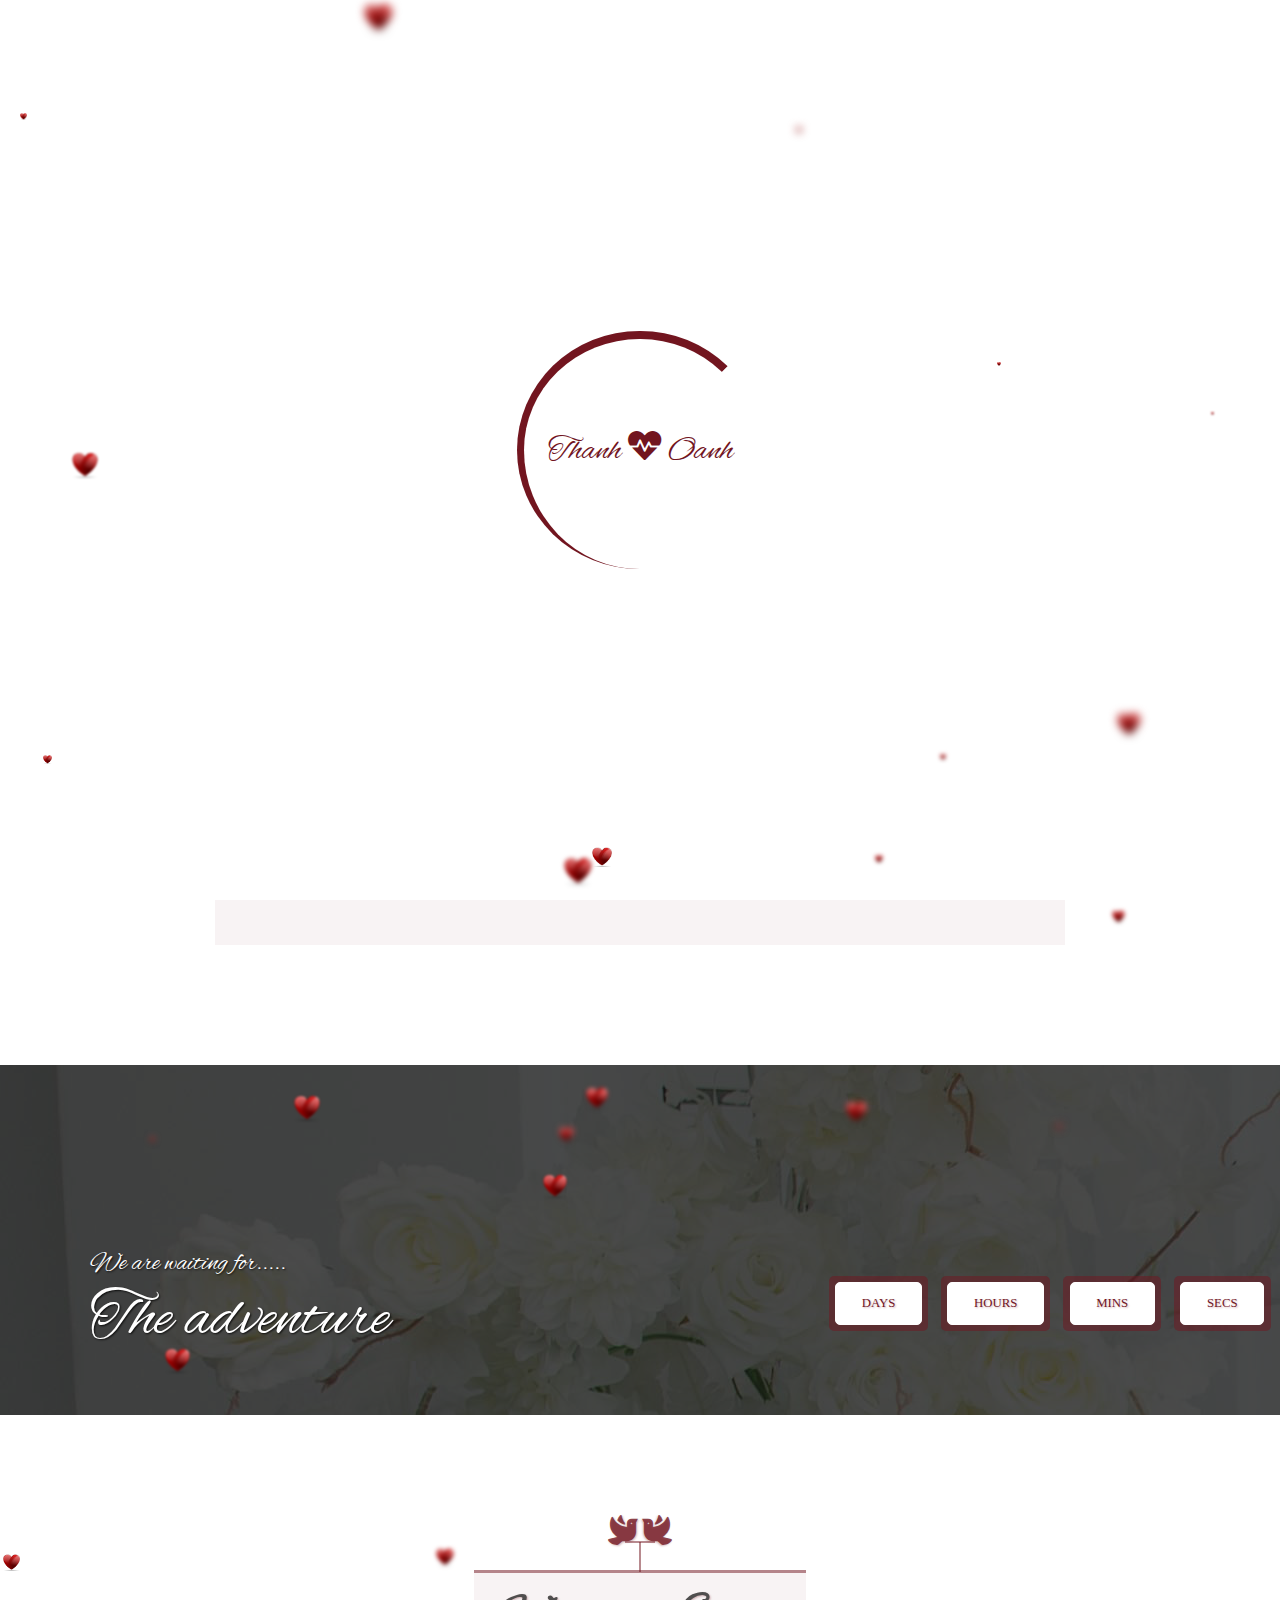
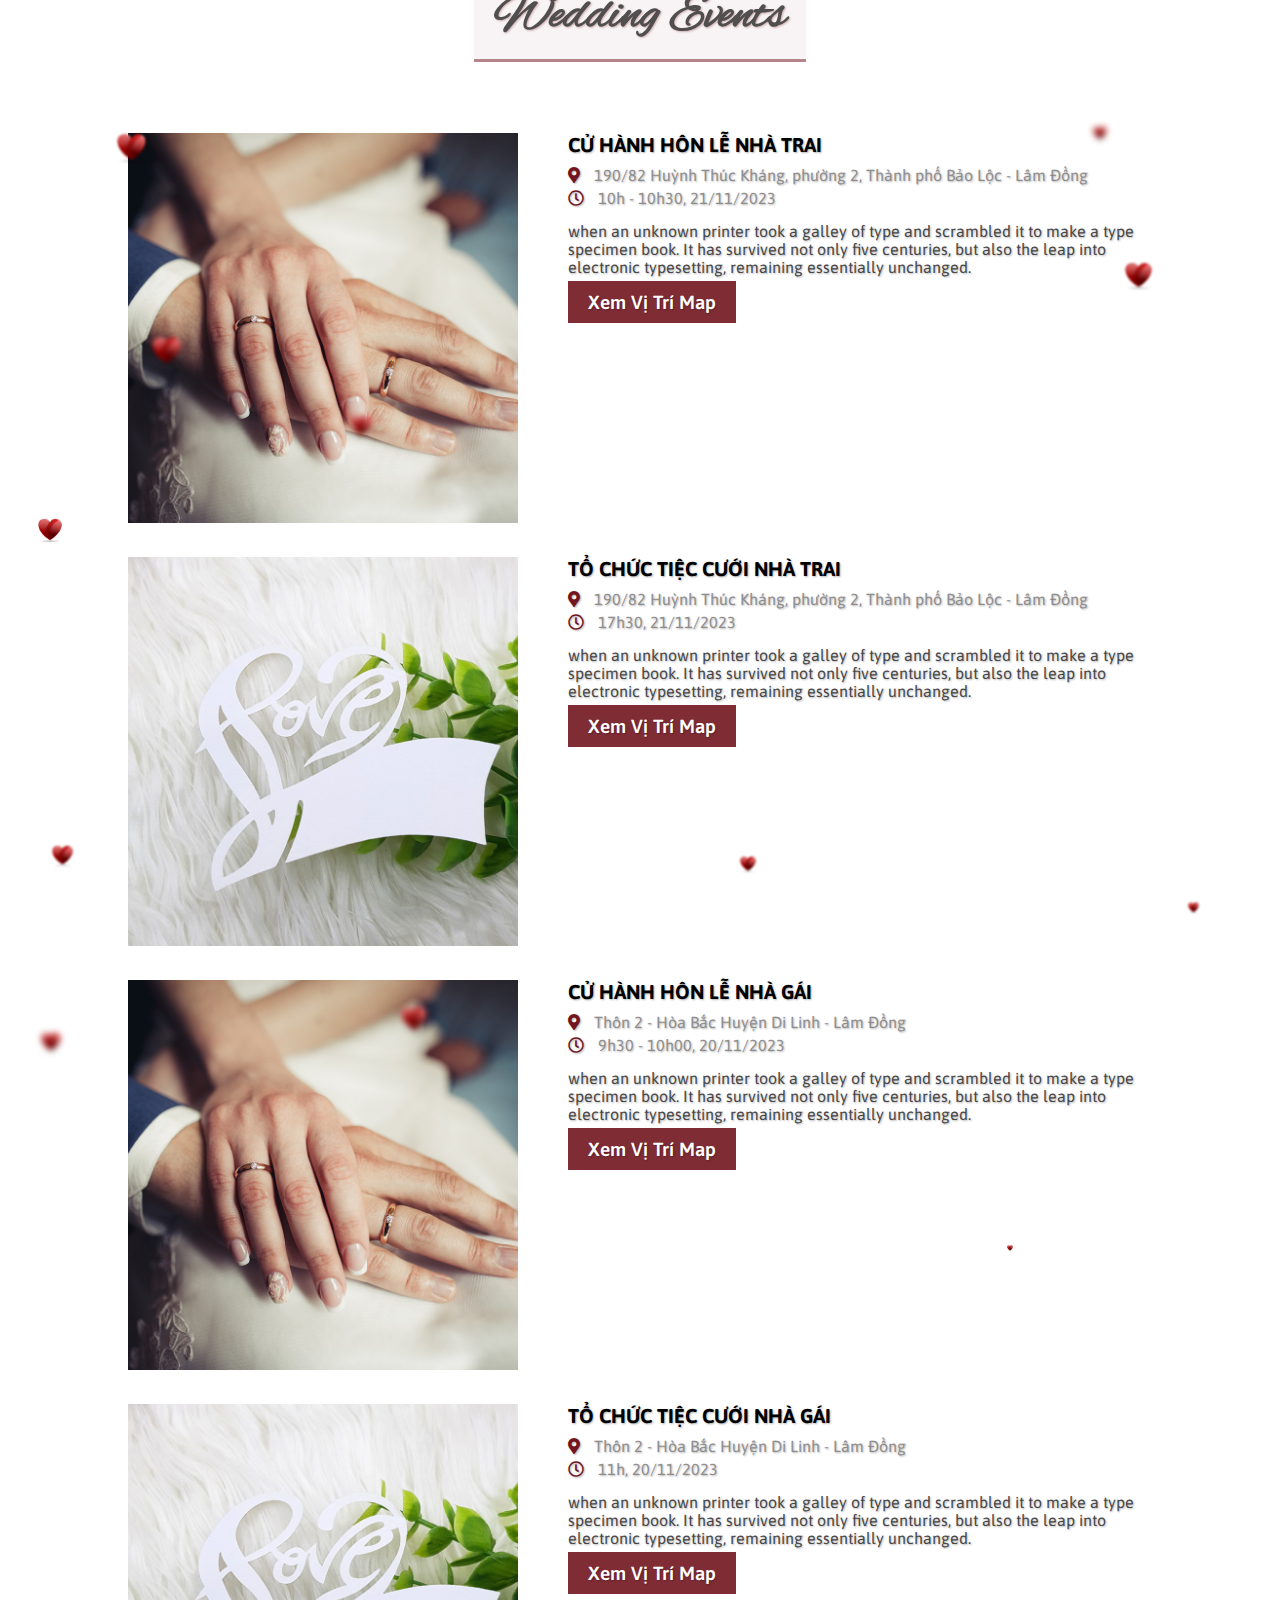
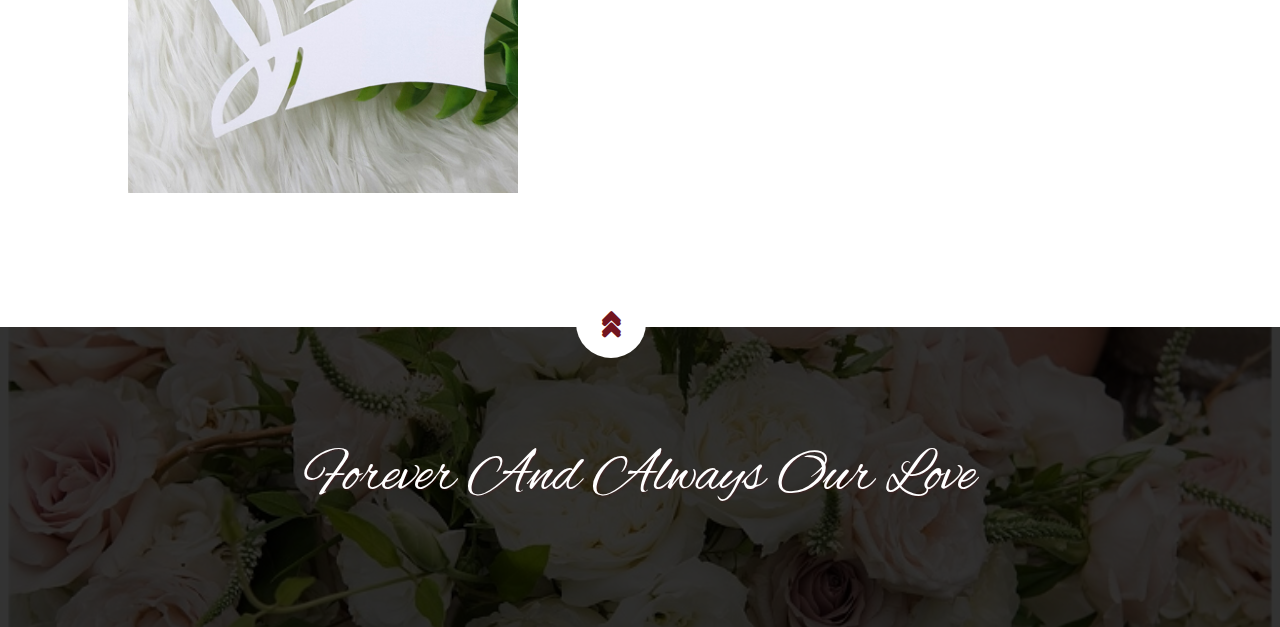
==== commit 97036157: "them noi dung" ====
--- a/index.html
+++ b/index.html
@@ -116,7 +116,7 @@
               </button>
             </div>
             <div class="noidunggioithieu" style="margin-top: 10px;">
-              <p>Chàng trai sinh ra và lớn lên tại mảnh đất Bảo Lộc thân yêu. Sau khi tốt nghiệp chuyên ngành công nghệ thông tin, hiện tại anh đang làm việc tại Bảo Lộc. Là một người hiền lành, luôn coi trọng tình cảm và yêu thương gia đình. Với anh: “Gia đình là điểm tựa vững chắc nhất và là bến đỗ bình yên không đâu sánh bằng đối với mỗi con người. Đó luôn là nơi tràn ngập tình yêu thương để ta trở về.”</p>
+              <p>“Gia đình là điểm tựa vững chắc nhất và là bến đỗ bình yên không đâu sánh bằng đối với mỗi con người. Đó luôn là nơi tràn ngập tình yêu thương để ta trở về.”</p>
             </div>
           </div>
         </div>
@@ -134,7 +134,7 @@
               </button>
             </div>
             <div class="noidunggioithieu" style="margin-top: 10px;">
-              <p>Cô gái đến từ quê hương Nam Định xinh đẹp, hiện đang sống và làm việc tại Bảo Lộc . Với cô: "Hãy lấp đầy một ngôi nhà bằng tình yêu, nó sẽ trở thành gia đình" Là cô gái dịu dàng, xinh đẹp, và thương chồng.</p>
+              <p>"Hãy lấp đầy một ngôi nhà bằng tình yêu, nó sẽ trở thành gia đình"</p>
             </div>
           </div>
           <div class="hinh-anh">
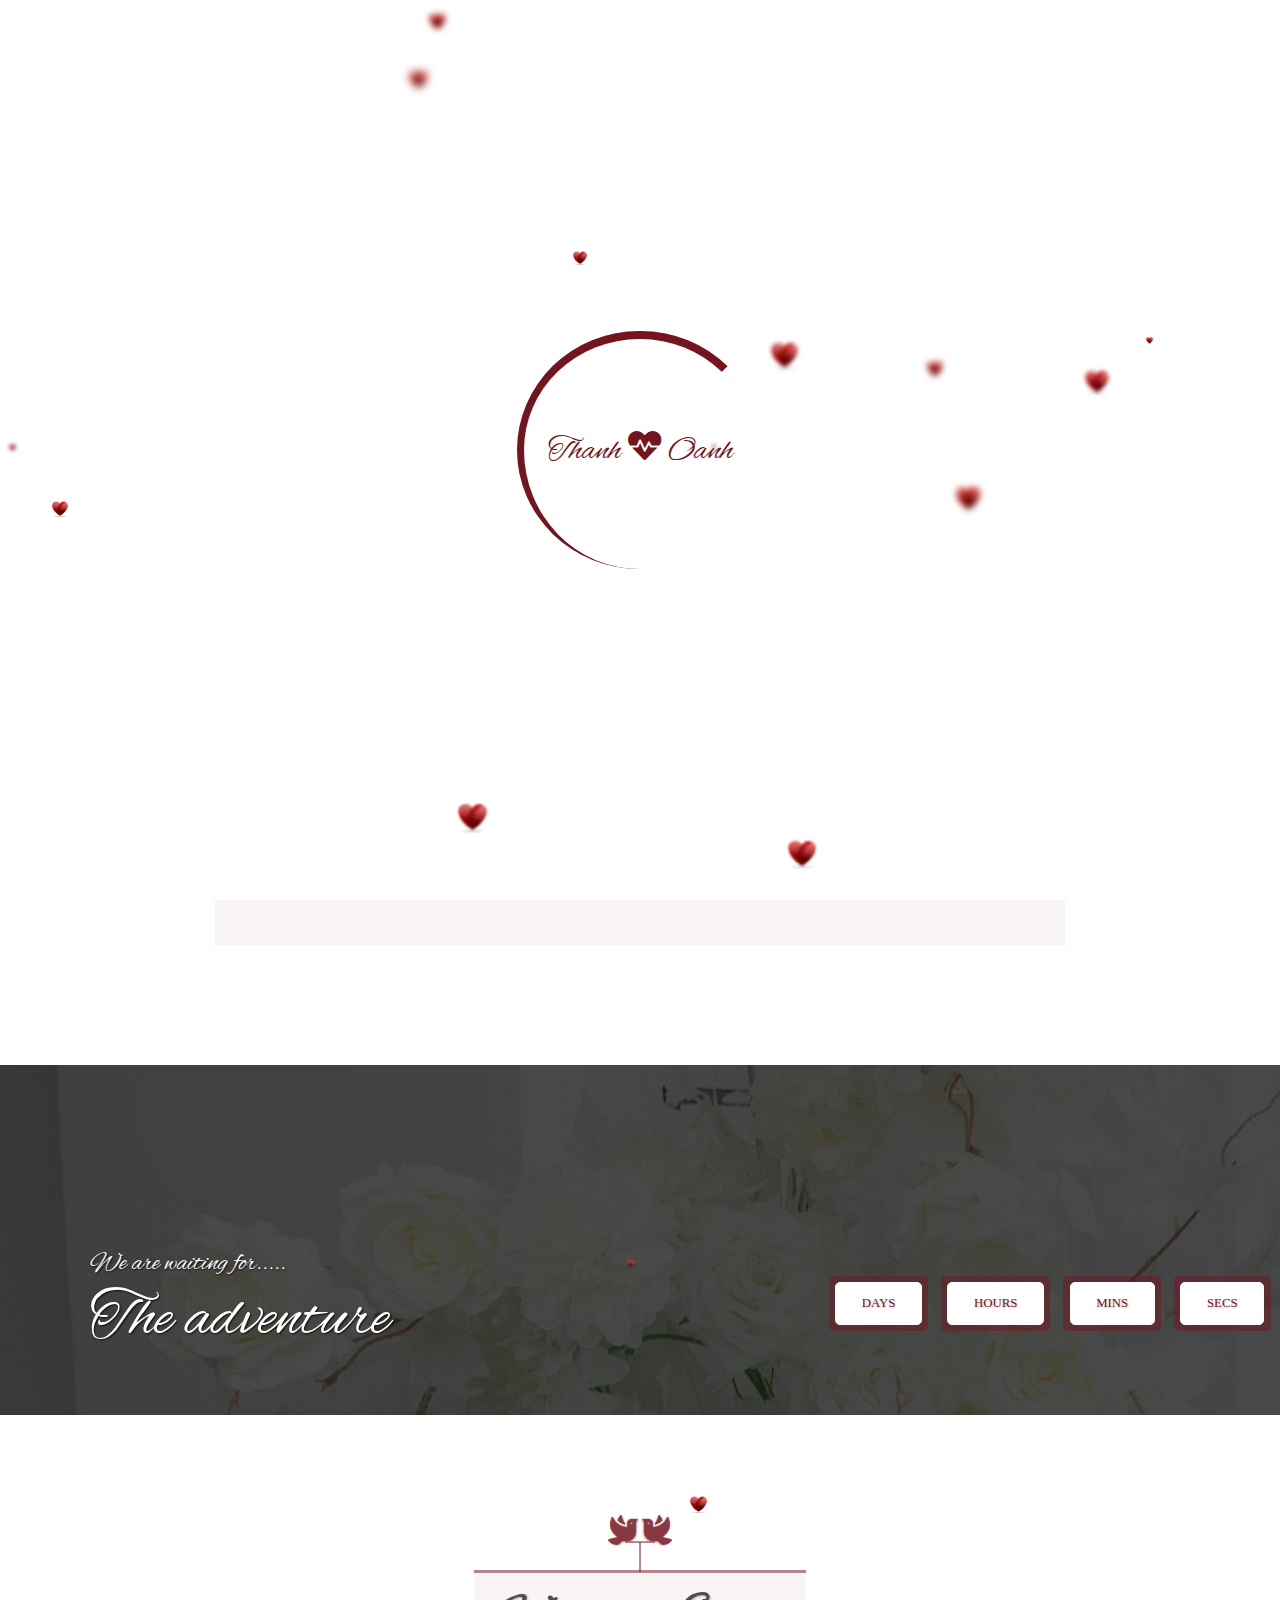
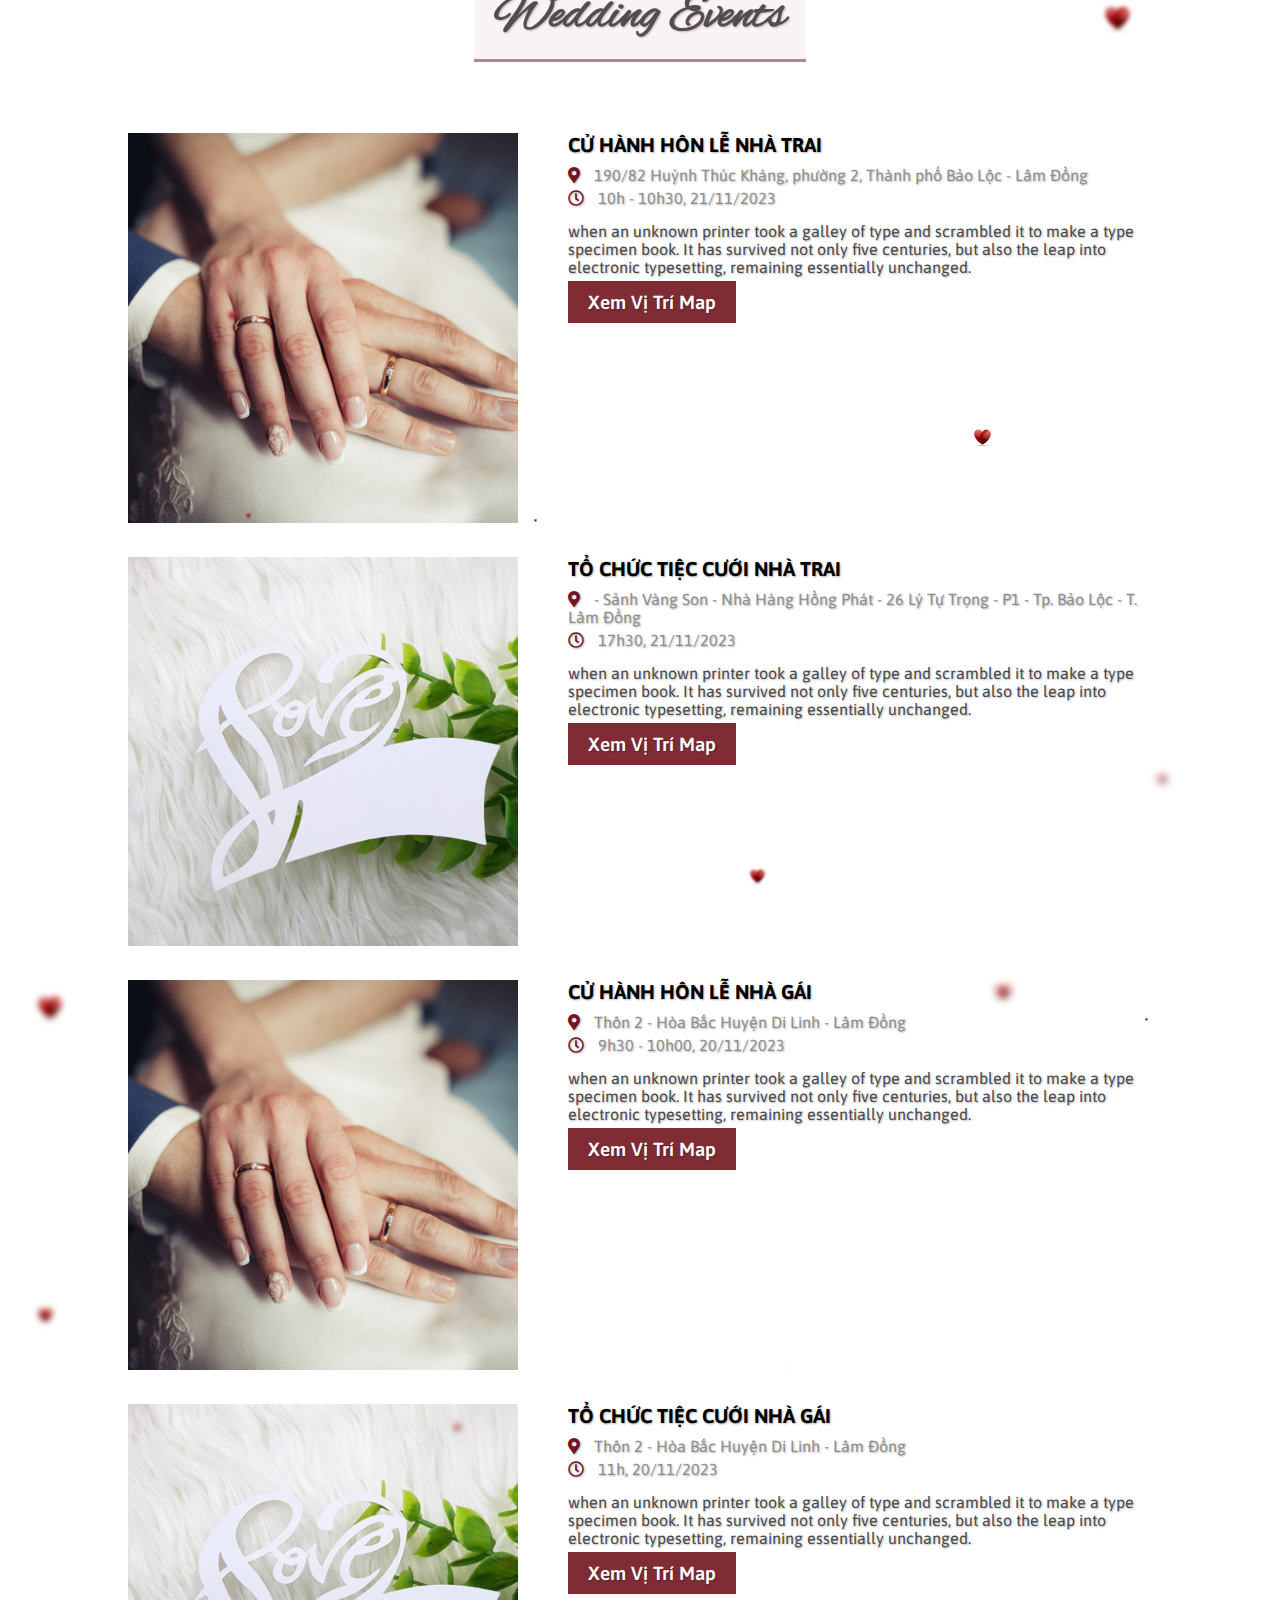
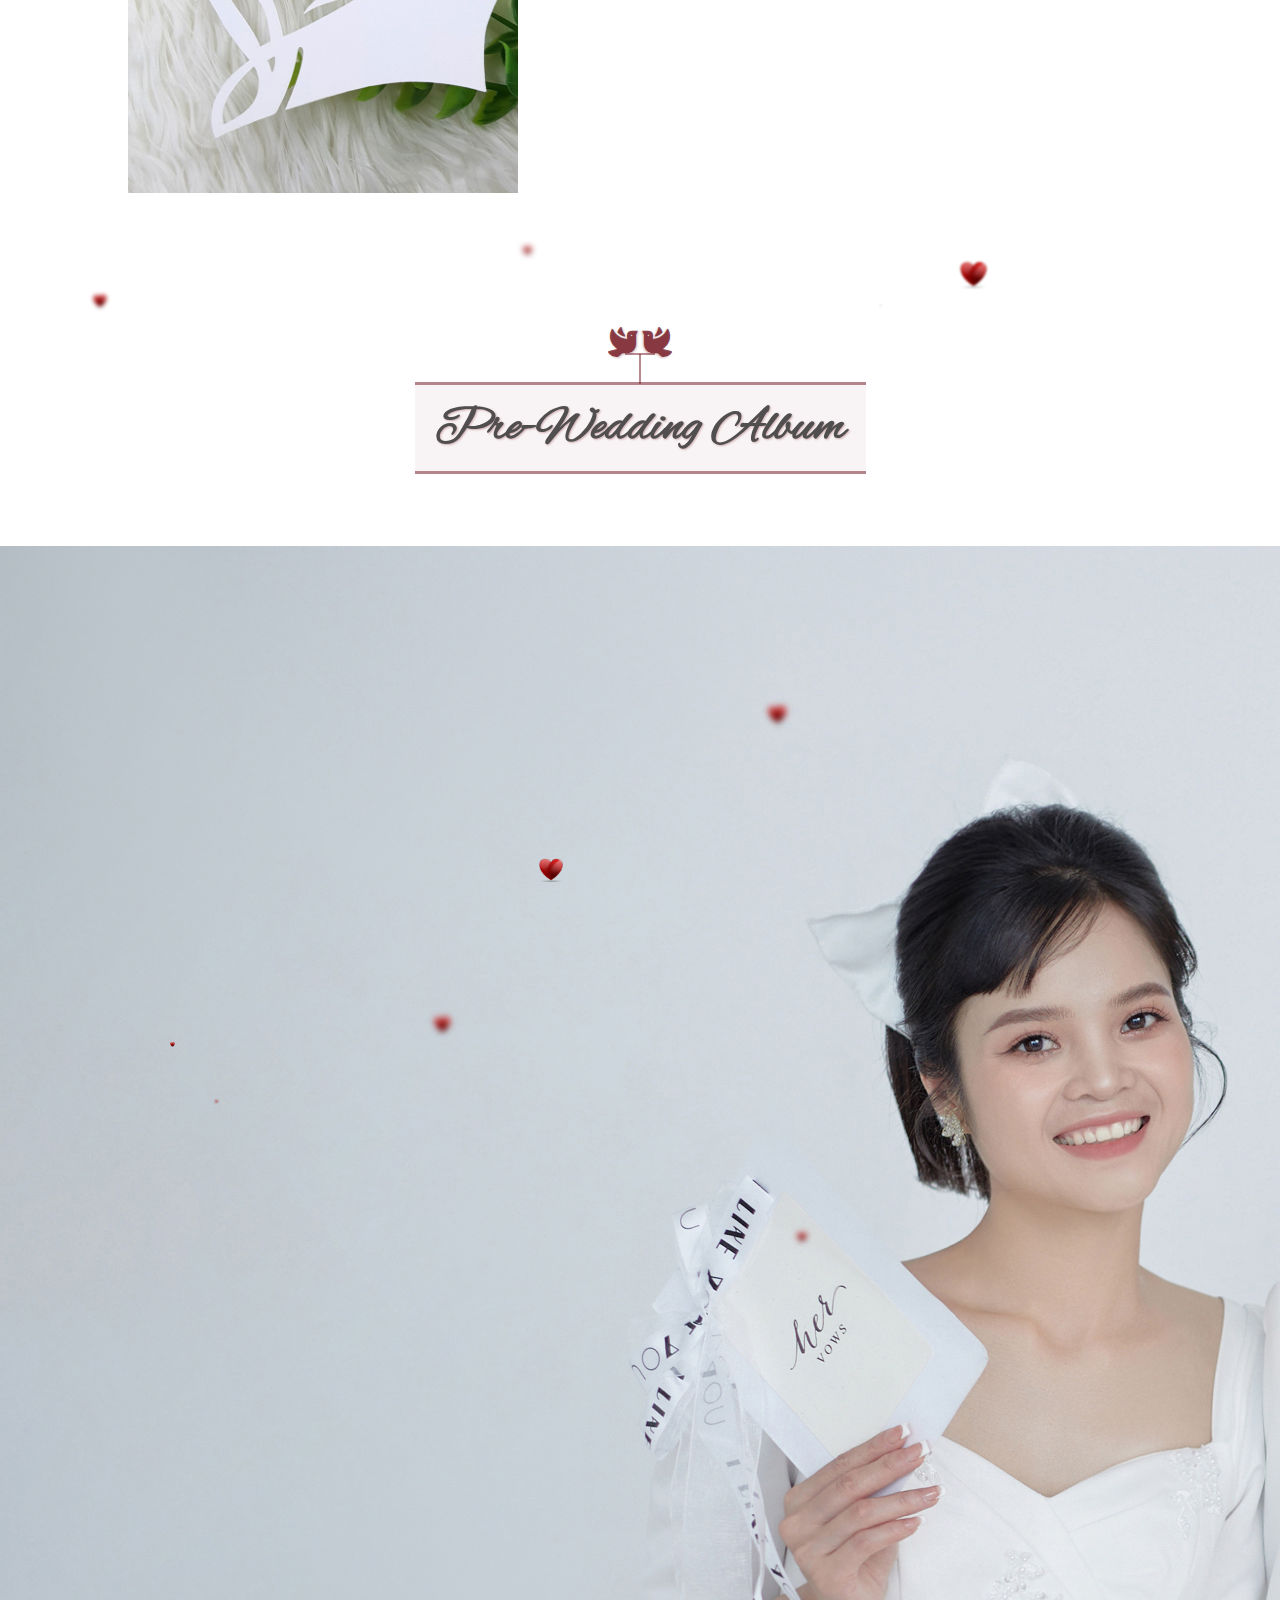
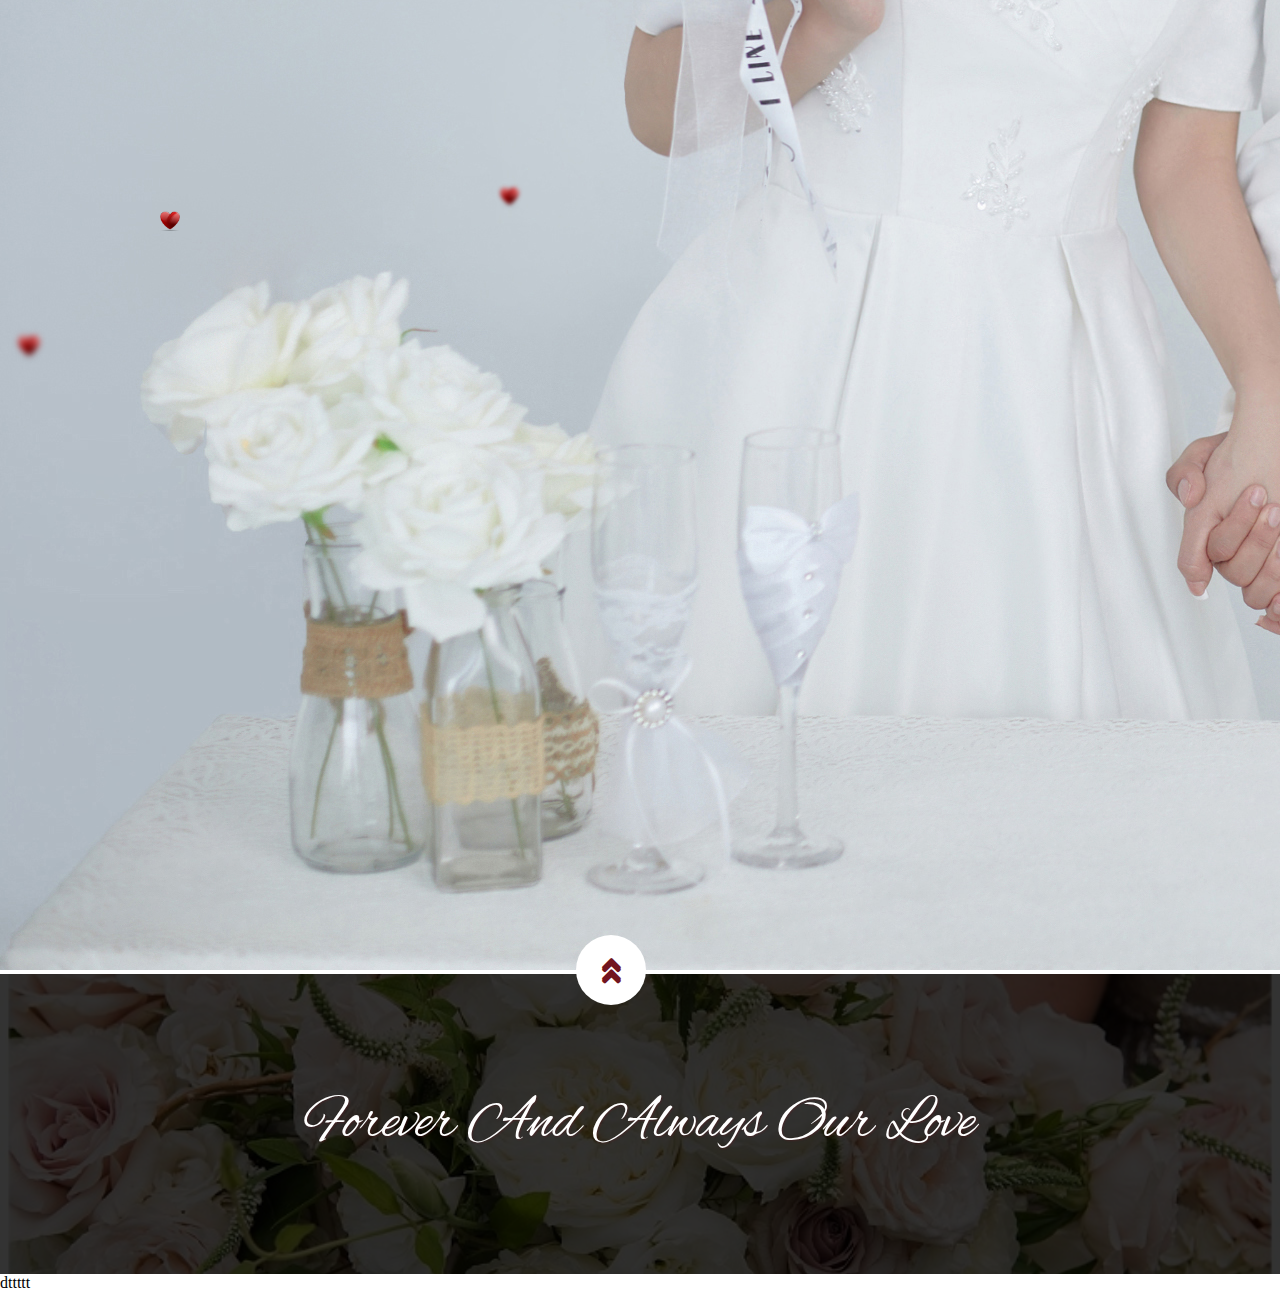
==== commit adee4a94: "24 10 2023" ====
--- a/index.html
+++ b/index.html
@@ -266,7 +266,8 @@
               <div class="address-wedding">
                 <i class="fas fa-map-marker-alt"></i>
                 <span>
-                  190/82 Huỳnh Thúc Kháng, phường 2, Thành phố Bảo Lộc - Lâm Đồng
+                  - Sảnh Vàng Son -
+                  Nhà Hàng Hồng Phát - 26 Lý Tự Trọng - P1 - Tp. Bảo Lộc - T. Lâm Đồng
                 </span>
               </div>
               <div class="time-wedding">
@@ -281,7 +282,7 @@
                 </span>
               </div>
               <div class="show-map">
-                <a target="_blank" rel="noopener noreferrer" href="https://goo.gl/maps/tzUfm75UxUnNztY18"> Xem Vị Trí Map </a>
+                <a target="_blank" rel="noopener noreferrer" href="https://maps.app.goo.gl/DKtwhHEsXemubJn36"> Xem Vị Trí Map </a>
               </div>
             </div>
           </div>
@@ -344,6 +345,24 @@
                 <a target="_blank" rel="noopener noreferrer" href="https://maps.app.goo.gl/3DELiiK6vChmKub57"> Xem Vị Trí Map </a>
               </div>
             </div>
+          </div>
+        </div>
+      </div>
+      <div class="section-title" style="margin-bottom: 30px;" >
+        <div id="line-icon-dove" class="pre-wedding-album">
+          <div id="icon-dove" >
+            <i class="fas fa-dove"></i>
+            <i class="fas fa-dove" style="transform: scaleX(-1);"></i>
+          </div>
+        </div>
+        <h2>
+          Pre-Wedding Album
+        </h2>
+      </div>
+      <div  class="container">
+        <div id="container-gallery" style="width: 100%;">
+          <div class="grid-item">
+            <img src="./img/album/10b.jpg"/>
           </div>
         </div>
       </div>
@@ -370,6 +389,7 @@
         <source src="./audio/emdongy-yesido.mp3" type="audio/mpeg">
       </audio>
     </div>
+    <div id="test"></div>
     <script src="scripts.js"></script>
   </body>
 </html>--- a/styles.css
+++ b/styles.css
@@ -484,6 +484,12 @@
     .thu-ngo:after{
       left: 68px !important;
     }
+    .pre-wedding-album:before{
+      left: calc(50% - 12.5px) !important;
+    }
+    .pre-wedding-album:after{
+      left: calc(50% - 1px) !important;
+    }
     #line-icon-dove:after{
       content: '';
       width: 2px;
@@ -855,7 +861,12 @@
     .thu-ngo:after{
       left: 100px !important;
     }
-
+    .pre-wedding-album:before{
+      left: calc(50% - 15px) !important;
+    }
+    .pre-wedding-album:after{
+      left: calc(50% - 1px) !important;
+    }
     #container-info-wedding{
       width: 80%
     }
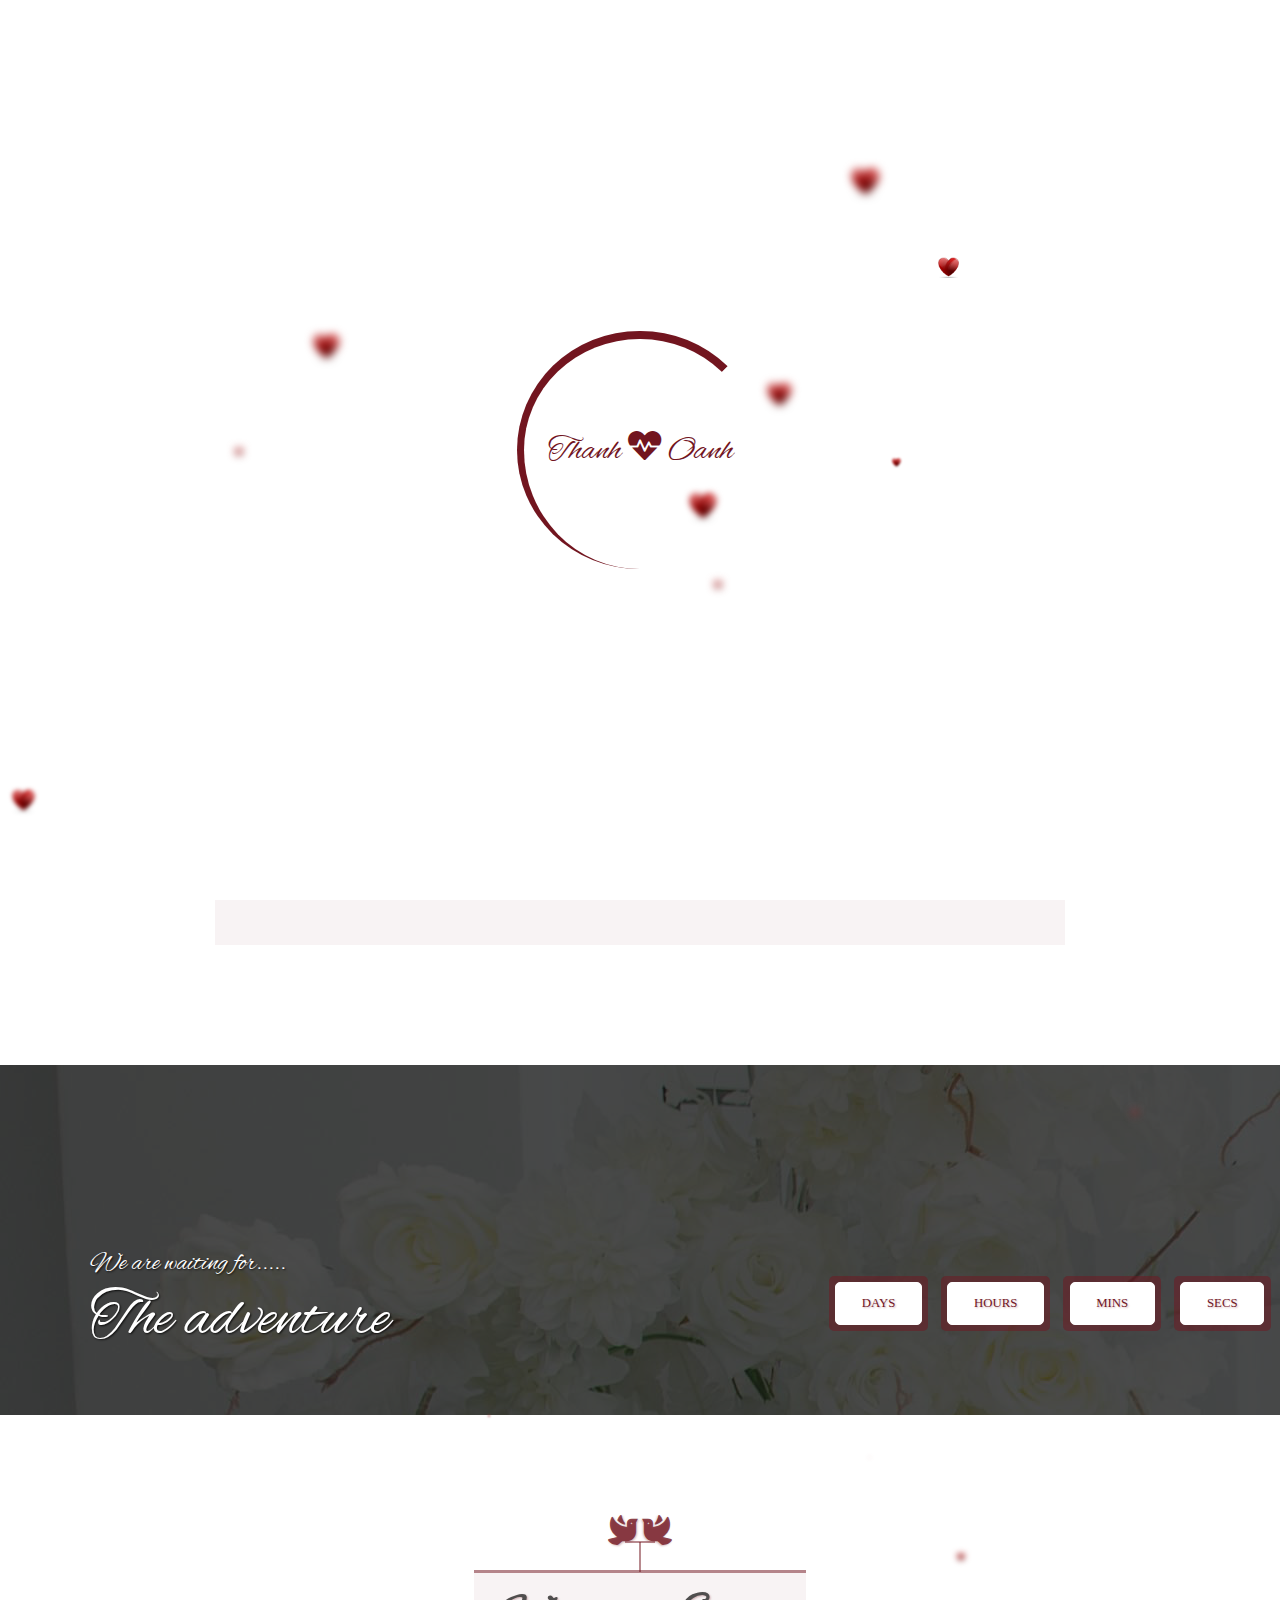
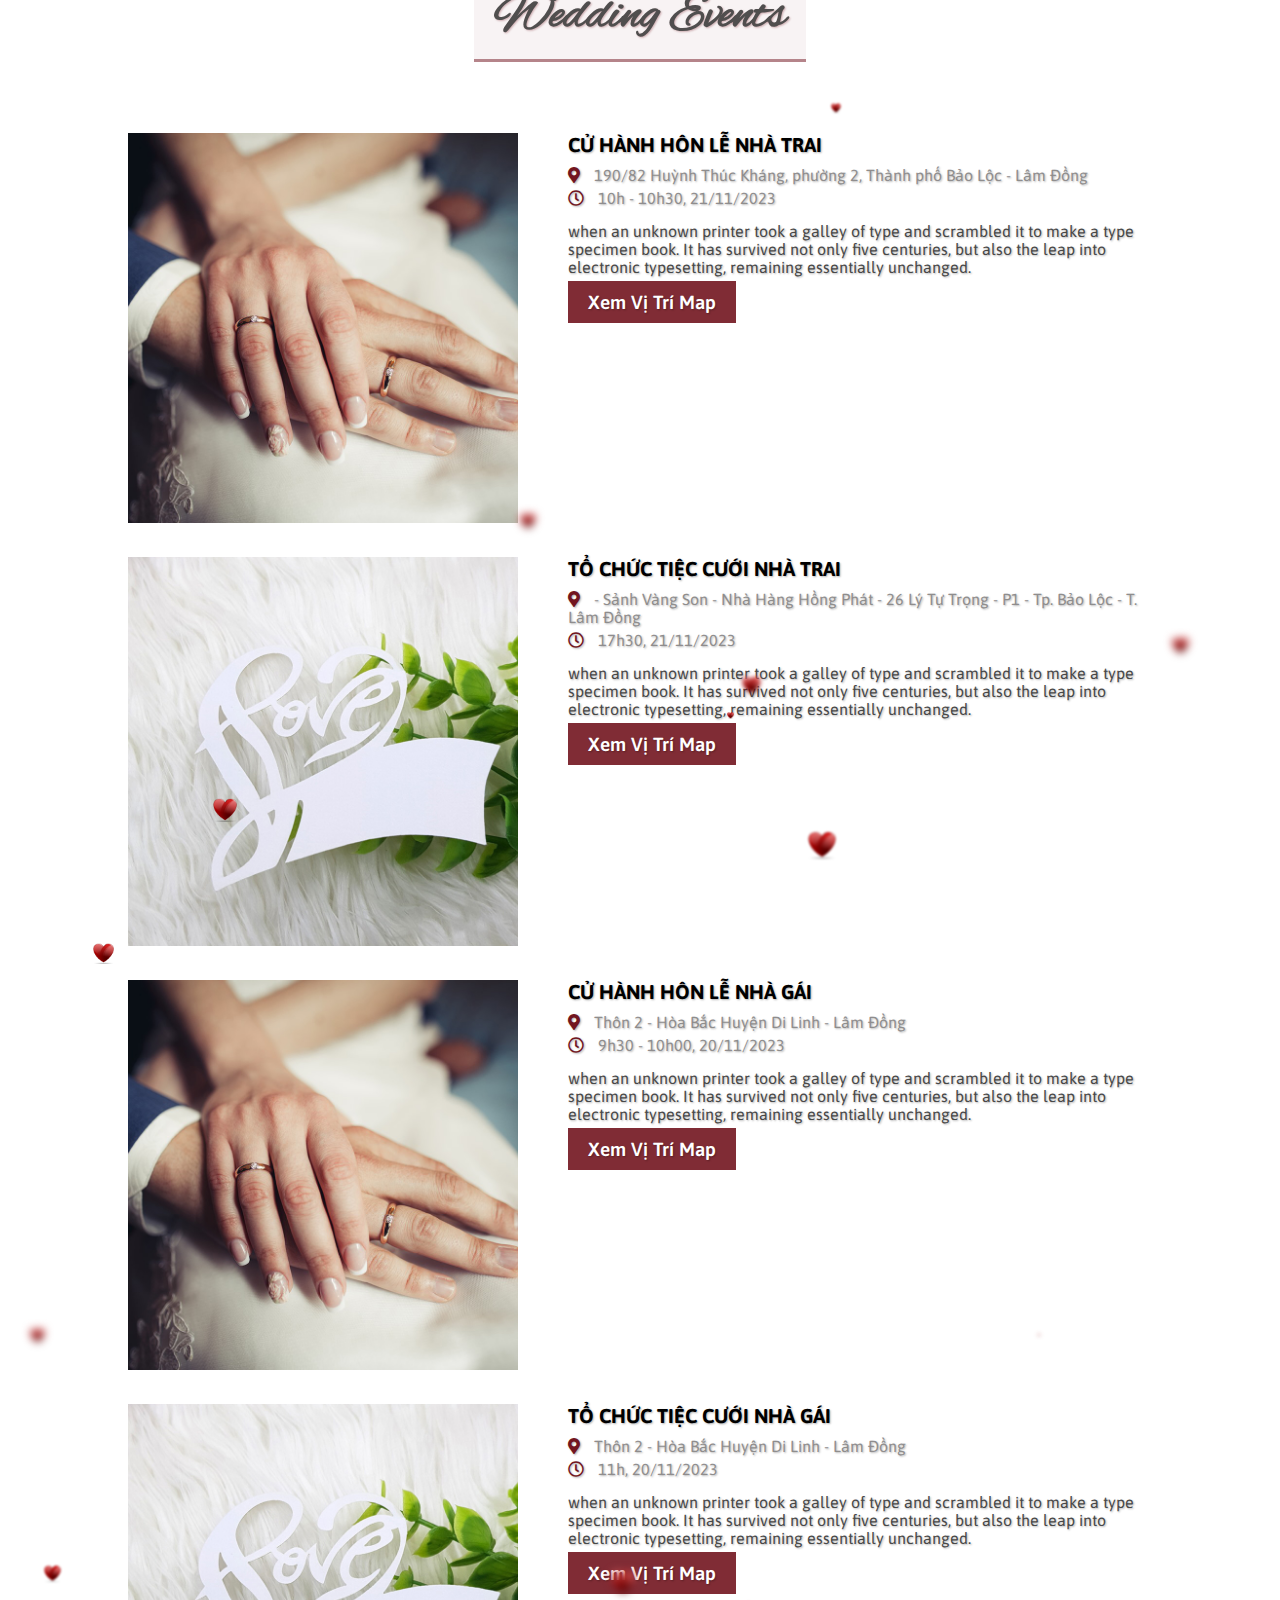
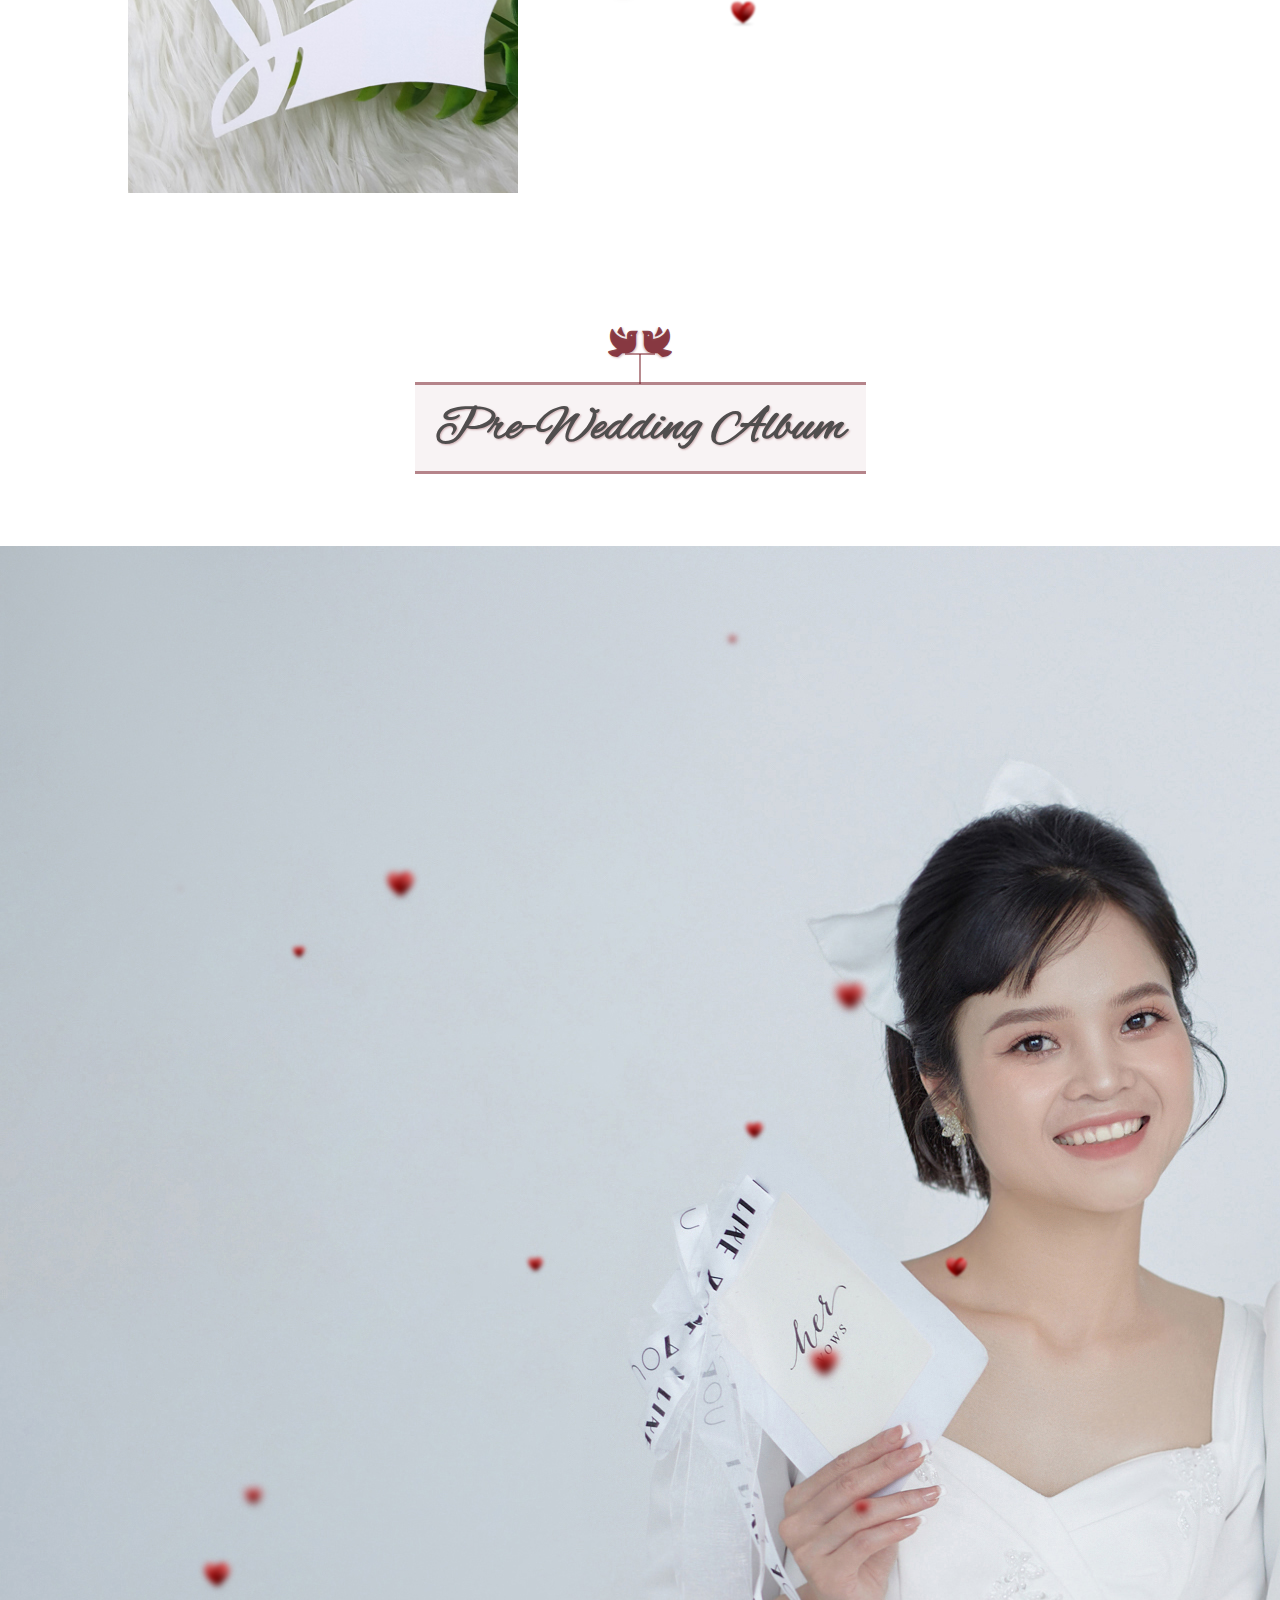
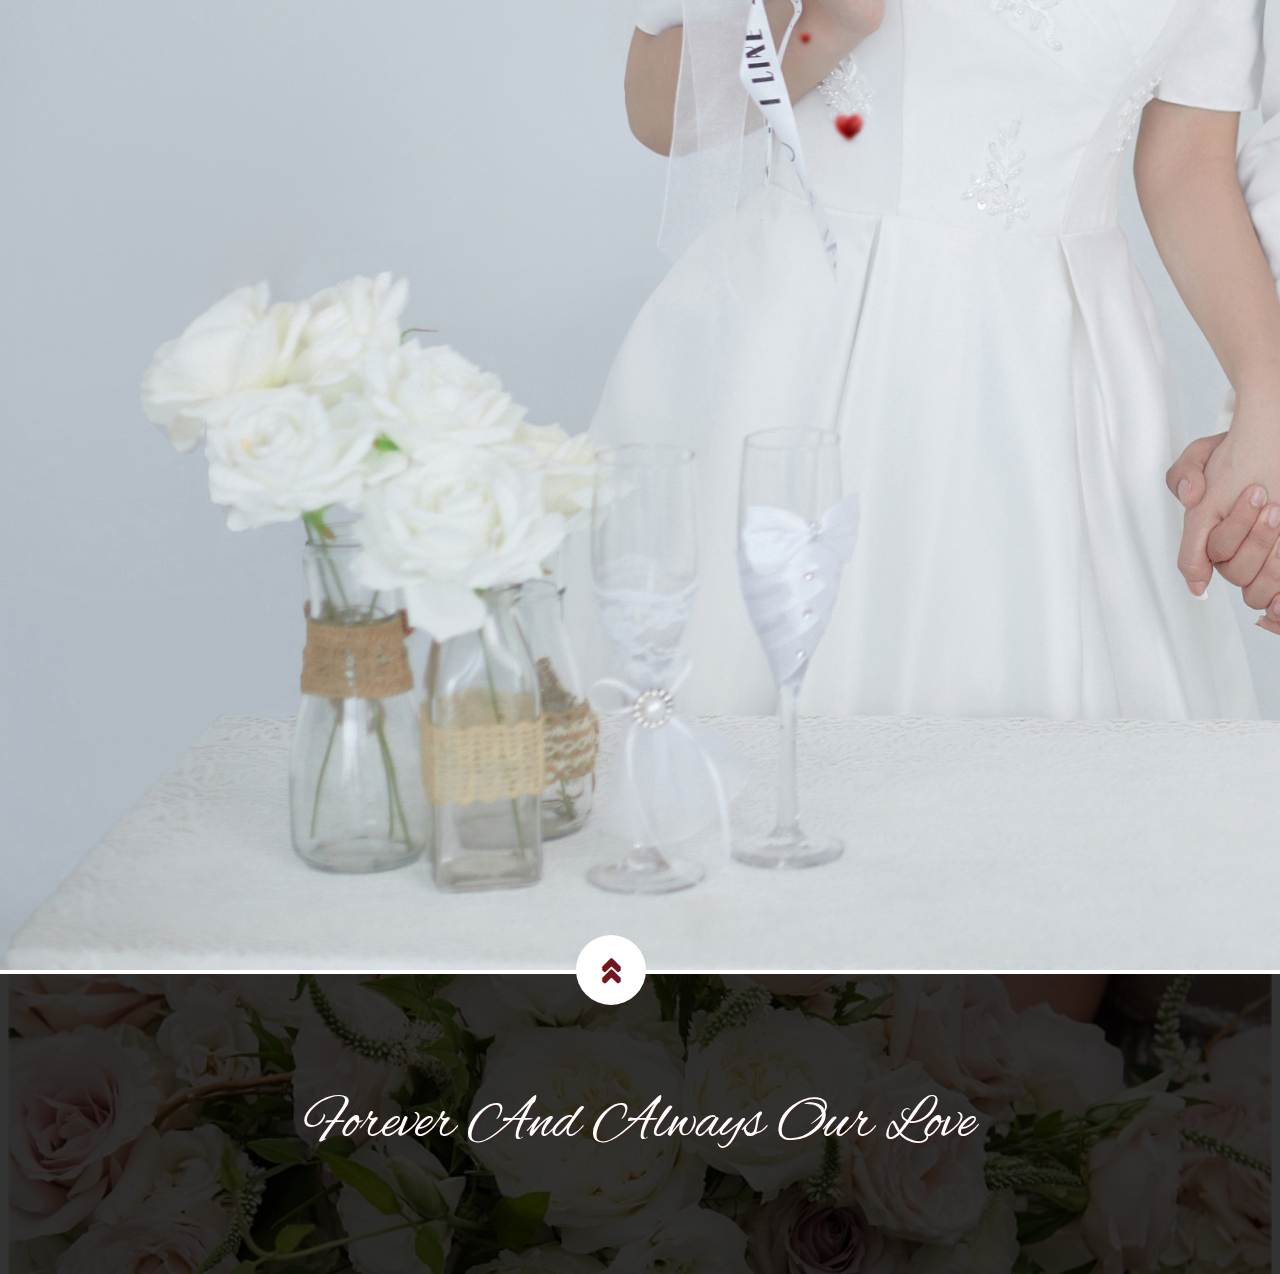
==== commit fc08798c: "o nha" ====
--- a/index.html
+++ b/index.html
@@ -15,6 +15,7 @@
     
     <script src="https://cdn.jsdelivr.net/npm/bootstrap@5.0.2/dist/js/bootstrap.bundle.min.js" integrity="sha384-MrcW6ZMFYlzcLA8Nl+NtUVF0sA7MsXsP1UyJoMp4YLEuNSfAP+JcXn/tWtIaxVXM" crossorigin="anonymous"></script>
     <script src="https://ajax.googleapis.com/ajax/libs/jquery/3.6.3/jquery.min.js"></script>
+    <script src="scripts.js"></script>
 </head>
 <body id="loading-page" class="overflow-hide">
     <div id="containerHeart" >
@@ -390,6 +391,6 @@
       </audio>
     </div>
     <div id="test"></div>
-    <script src="scripts.js"></script>
+    
   </body>
 </html>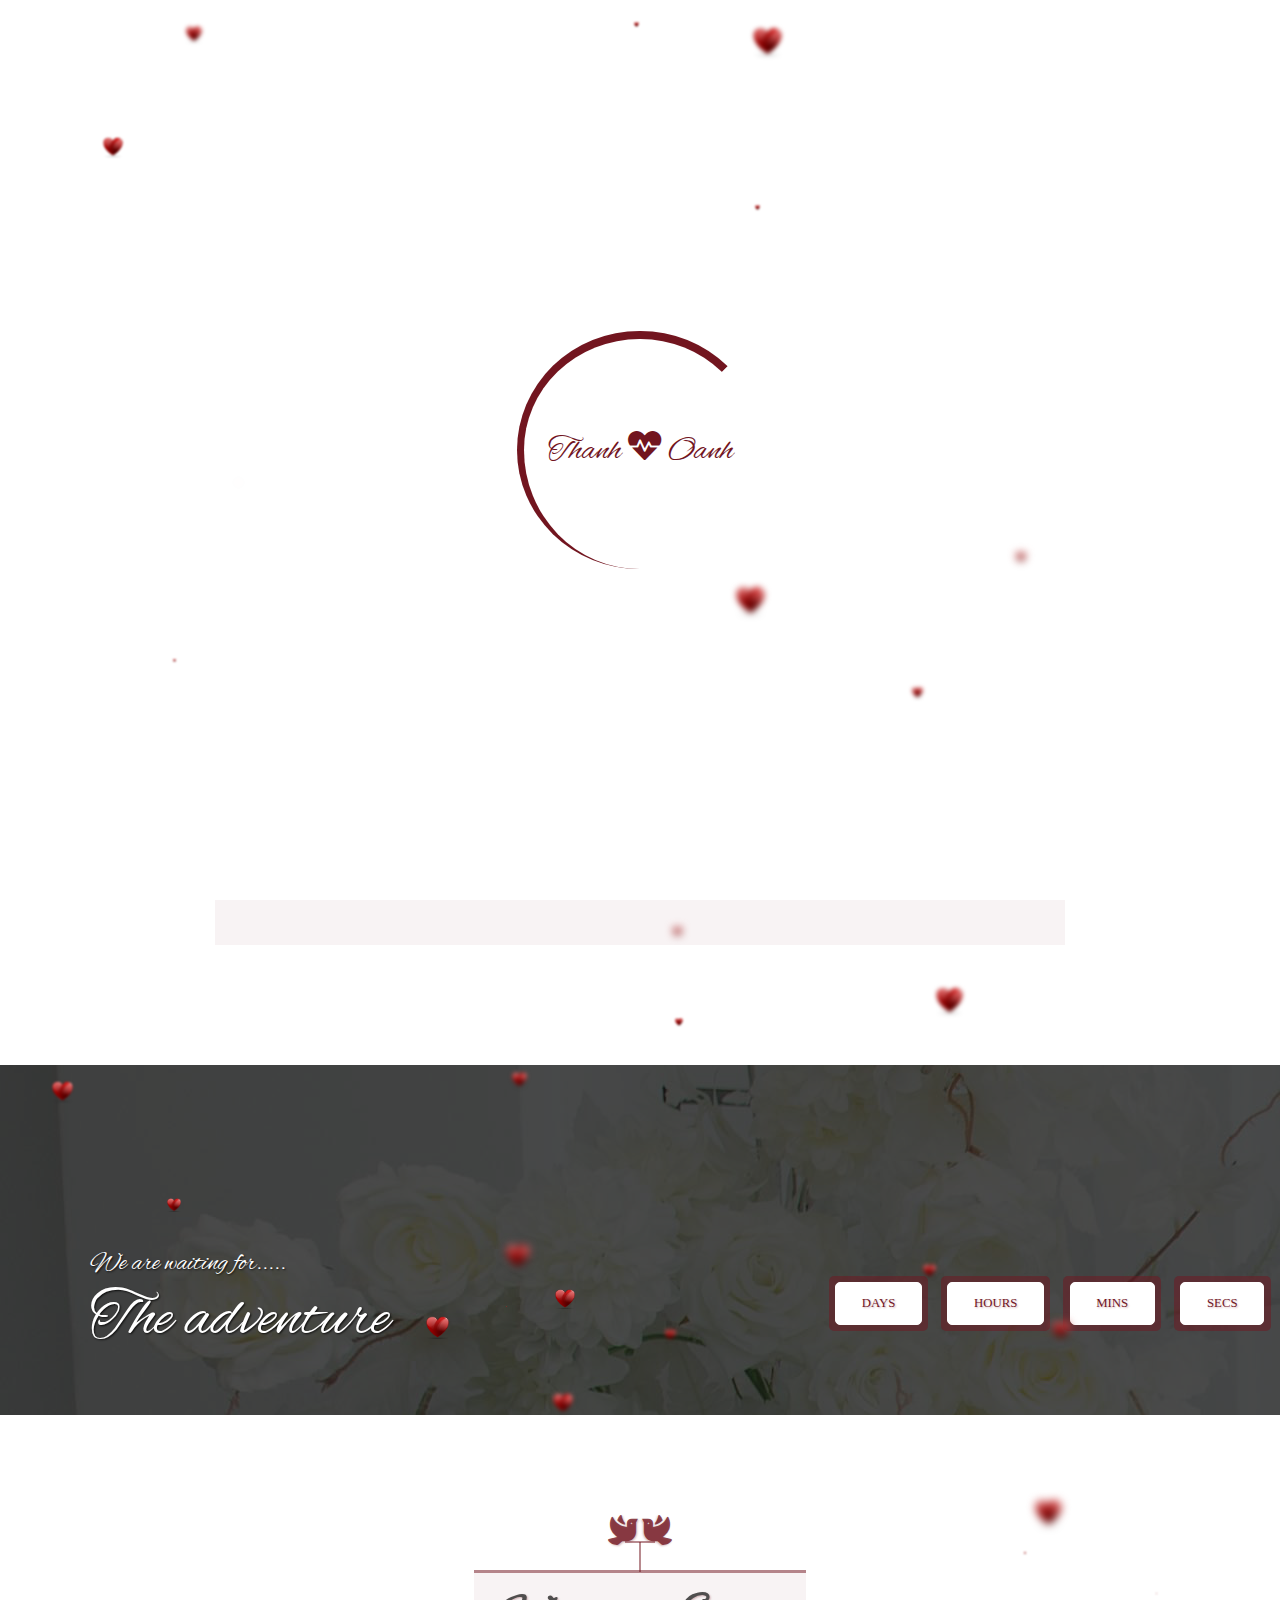
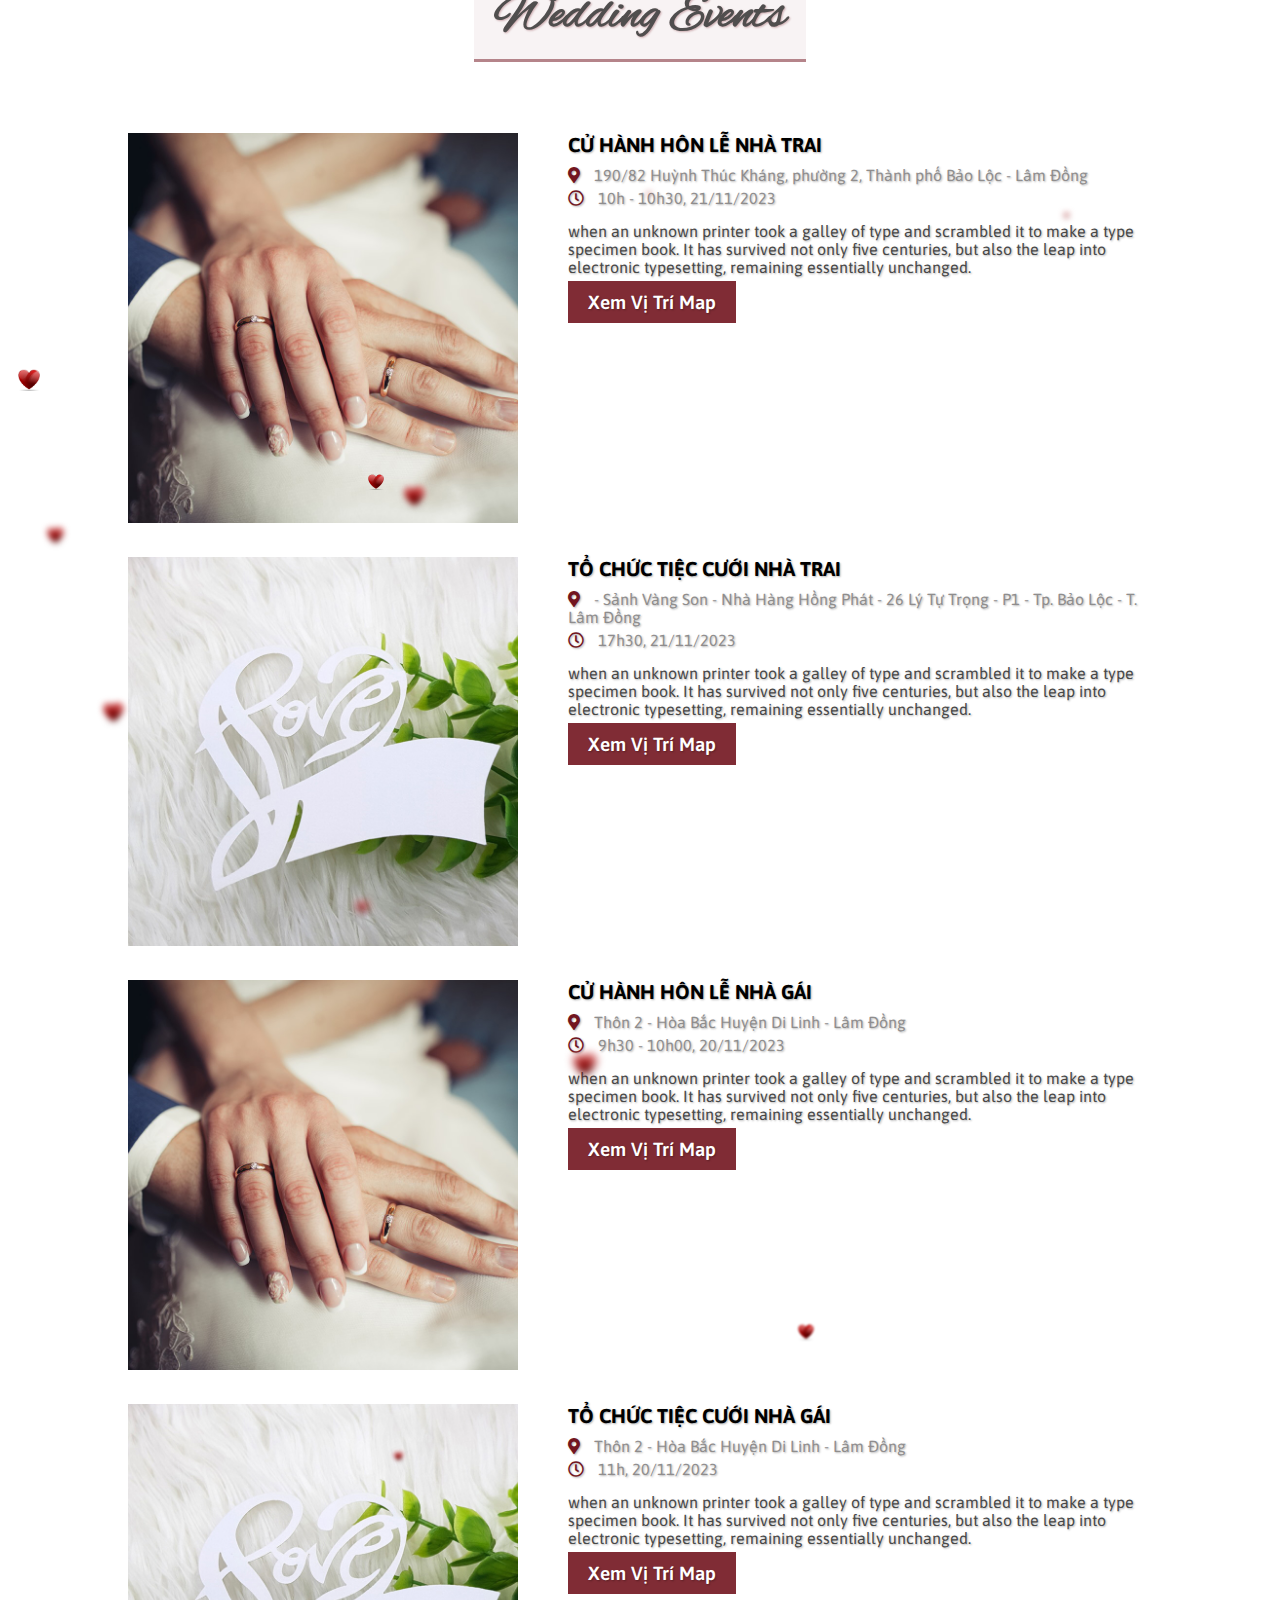
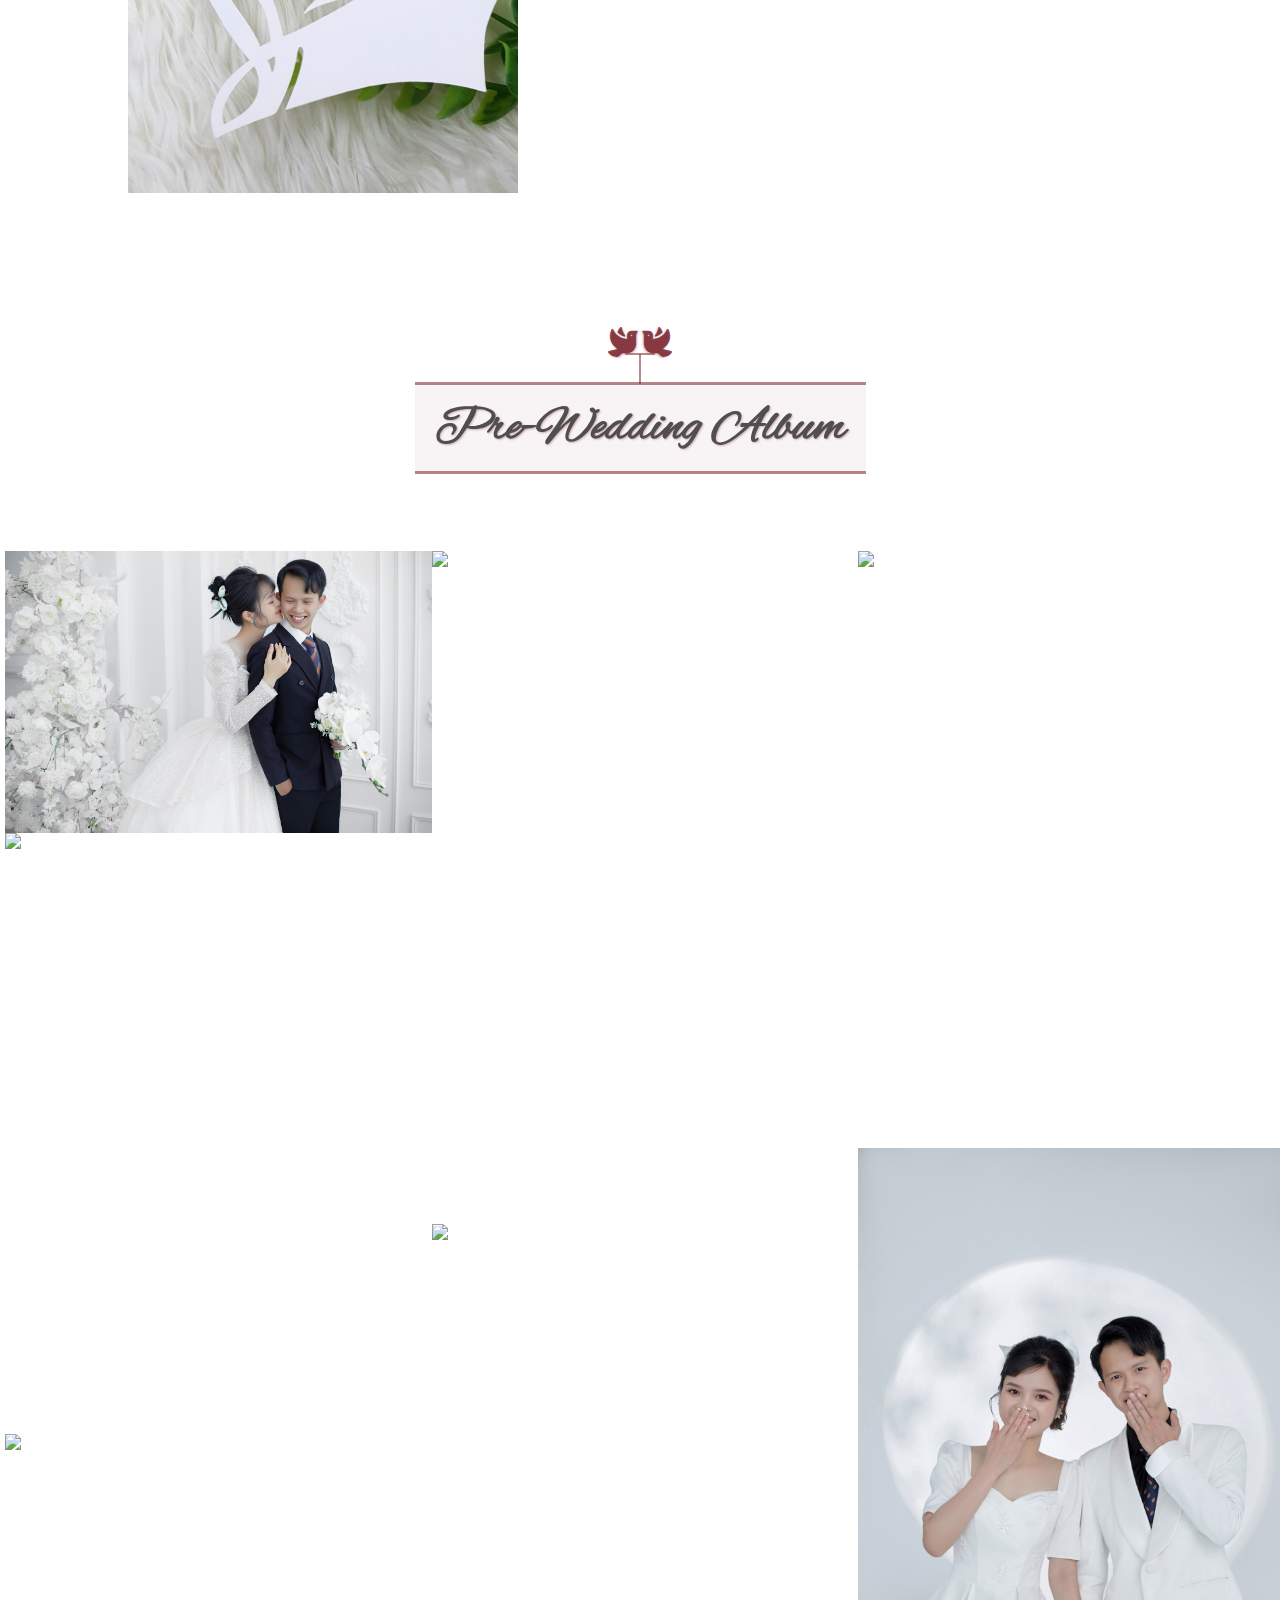
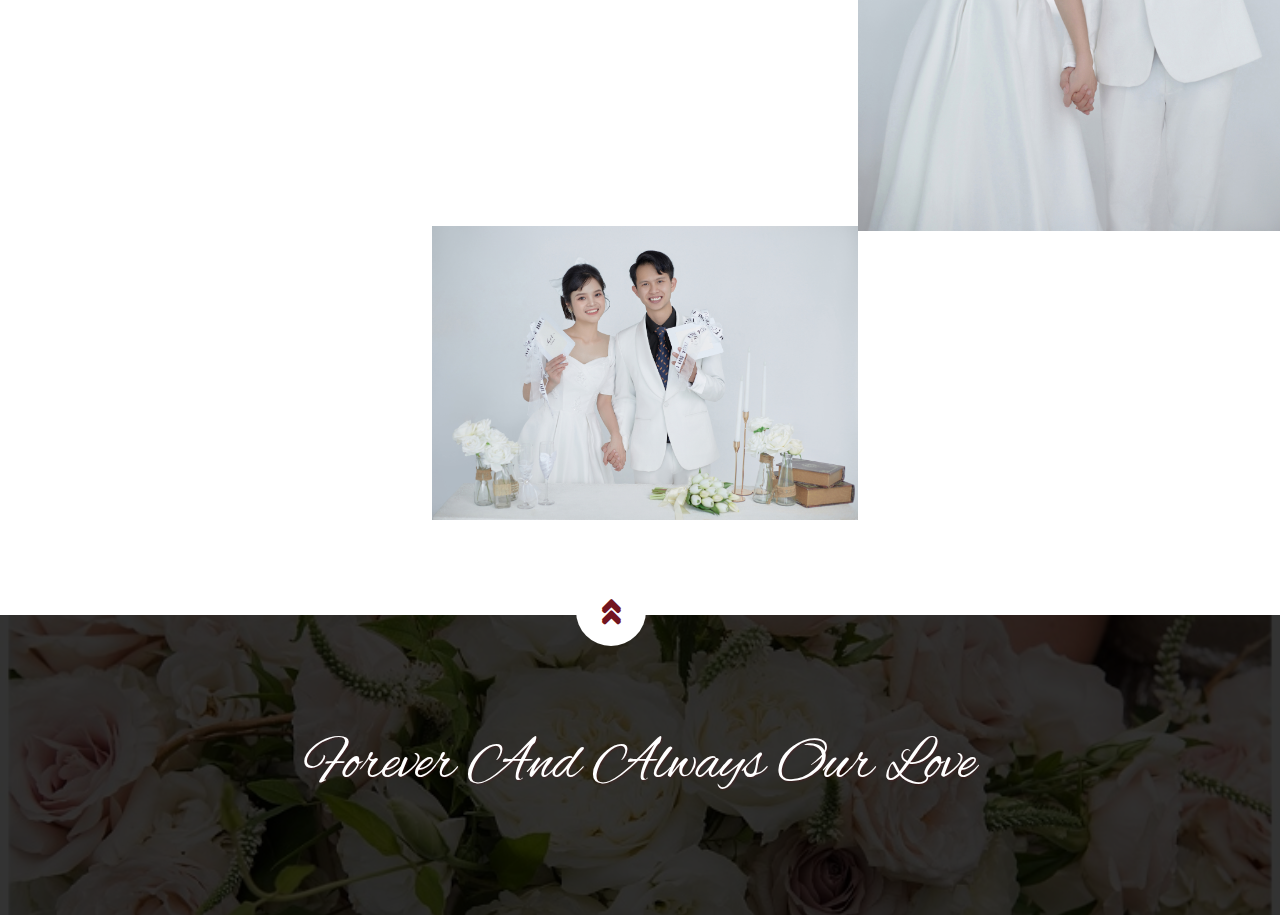
==== commit 3391df55: "done Album" ====
--- a/index.html
+++ b/index.html
@@ -361,10 +361,8 @@
         </h2>
       </div>
       <div  class="container">
-        <div id="container-gallery" style="width: 100%;">
-          <div class="grid-item">
-            <img src="./img/album/10b.jpg"/>
-          </div>
+        <div id="container-gallery" style="width: 100%;position: relative;;top: 0;left: 0;">
+          
         </div>
       </div>
       <div id="footer">
--- a/styles.css
+++ b/styles.css
@@ -566,7 +566,8 @@
     }
     #footer{
       width: 100%;
-      position: relative
+      position: relative;
+      margin-top: 50px;
     }
     #footer-child{
       width:100%;
@@ -929,7 +930,8 @@
     }
     #footer{
       width: 100%;
-      position: relative
+      position: relative;
+      margin-top: 50px;
     }
     #footer-child{
       width:100%;
